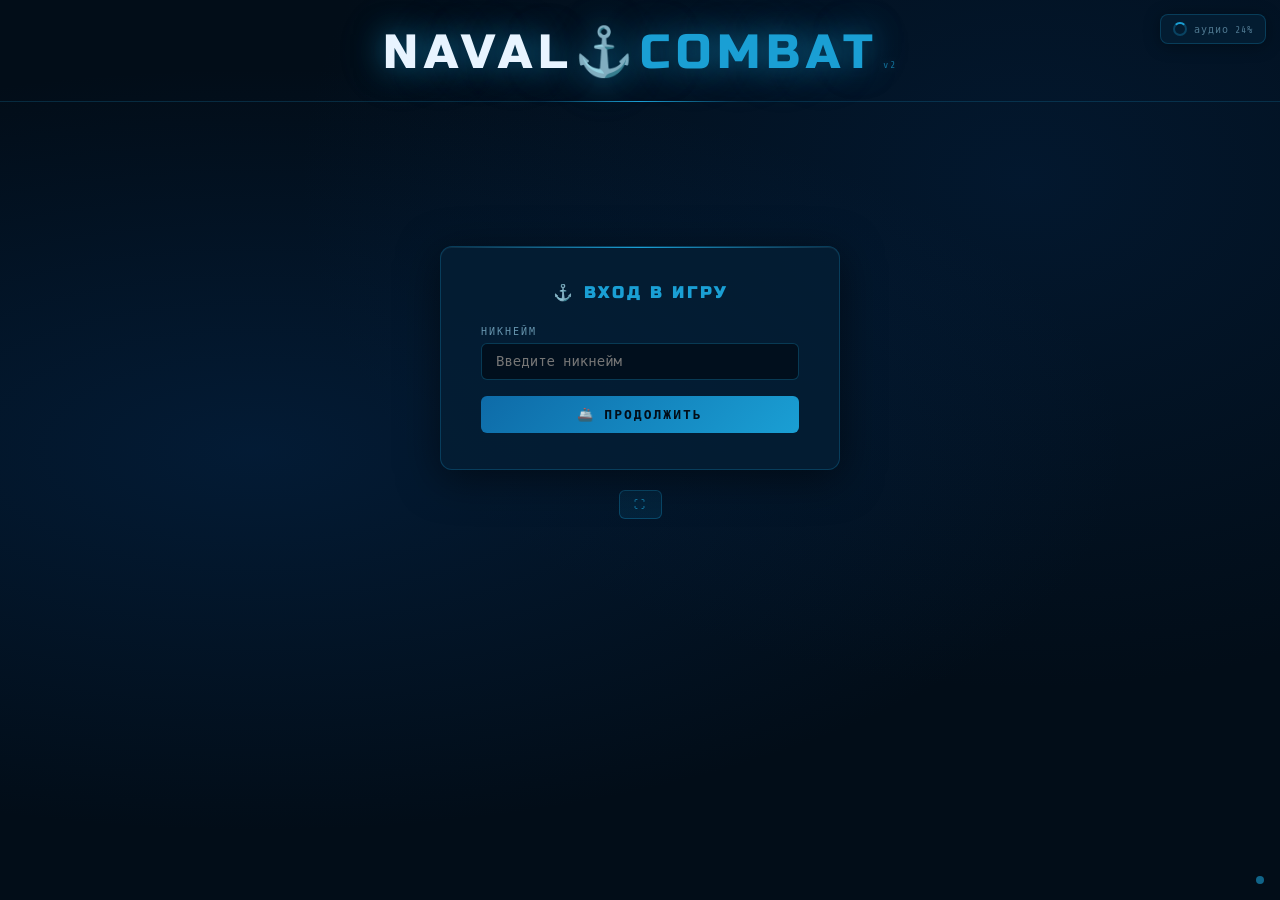
==== index.html @ 536c2b3c "Добавлена авто-очистка "Память (PCM float32)"" ====
<!DOCTYPE html>
<html lang="ru">
<head>
<meta charset="UTF-8">
<meta name="viewport" content="width=device-width, initial-scale=1.0, maximum-scale=1.0, user-scalable=no">
<title>NAVAL COMBAT</title>
<link rel="stylesheet" href="./styles/main.css">
<link rel="stylesheet" href="./styles/admin_monitor.css">
<link rel="stylesheet" href="./styles/ios_silent_note.css">
<link rel="stylesheet" href="./styles/ping_monitor.css">
<link rel="stylesheet" href="./styles/network_tracker_button.css">

</head>
<body>

<!-- Снарядный canvas -->
<canvas id="projectileCanvas"></canvas>
<!-- Input lock -->
<div id="inputLock"></div>
<!-- Уведомление о выстреле -->
<div id="shootingNotice">
  <div class="shooting-dot"></div>
  <span id="shootingNoticeText">ВЫСТРЕЛ...</span>
</div>
<!-- Объявление смены хода -->
<div class="phase-announcement" id="phaseAnnouncement"></div>

<!-- Индикатор загрузки аудио (угол) -->
<div class="audio-loading-overlay" id="audioLoadingOverlay">
  <div class="audio-loading-card">
    <div class="audio-loading-meta">
      <div class="spin-icon"></div>
      <span id="audioLoadingText">аудио...</span>
    </div>
  </div>
</div>

<!-- Модальное окно диагностики аудио-кэша (доступно на всех экранах) -->
<div class="audio-debug-overlay" id="audioDebugOverlay">
  <div class="audio-debug-card">
    <button class="audio-debug-close" onclick="closeAudioDebug()">✕</button>
    <div class="audio-debug-title">📦 АУДИО-КЭШ</div>
    <!-- 
    <div class="audio-debug-subtitle">
      Пул рандомайзера: <span id="debugPoolSize">500</span> · выбор по модулю N файлов события
    </div>
    -->
    <table class="audio-debug-table">
      <thead>
        <tr>
          <th>СОБЫТИЕ</th>
          <th>ФАЙЛОВ</th>
          <th>ЗАГРУЖЕНО</th>
          <th>СТАТУС</th>
        </tr>
      </thead>
      <tbody id="audioDebugTableBody"></tbody>
    </table>
    <div id="audioDebugNow" style="margin:-8px 0 10px;color:rgba(168,228,255,0.65);font-size:10px;letter-spacing:1px;"></div>
    <div class="audio-debug-actions">
      <button class="btn btn-ghost btn-sm" onclick="reloadAudioCache()">🔄 Перезаписать кэш</button>
      <span class="audio-debug-total" id="audioDebugTotal"></span>
    </div>
  </div>
</div>

<!-- Модальное окно вероятностей звуков (в рамках сессии) -->
<div class="audio-debug-overlay" id="audioProbOverlay">
  <div class="audio-debug-card">
    <button class="audio-debug-close" onclick="closeAudioProb()">✕</button>
    <div class="audio-debug-title">🎲 ВЕРОЯТНОСТИ ЗВУКОВ</div>
    <div class="audio-debug-subtitle">
      Пул: <span id="audioProbPoolSize">100</span> · отображение: вес 0–100 (у самого вероятного = 100)
    </div>
    <div class="audio-debug-actions" style="margin-bottom:10px;">
      <select id="audioProbEventSelect" class="btn btn-ghost btn-sm" style="padding:8px 10px;min-width:180px;" onchange="renderAudioProbabilities()"></select>
      <span class="audio-debug-total" id="audioProbEventMeta"></span>
    </div>
    <table class="audio-debug-table">
      <thead>
        <tr>
          <th>ФАЙЛ</th>
          <th>ВЕС (0–100)</th>
          <th>СРАБОТАЛО</th>
        </tr>
      </thead>
      <tbody id="audioProbTableBody"></tbody>
    </table>
  </div>
</div>

<!-- ШАПКА -->
<header>
  <div class="logo">NAVAL⚓<span>COMBAT</span><span class="logo-ios"><script>(function(){var v="v2";try{var s=localStorage.getItem("navalAudioEngine");if(s==="v1"||s==="v2")v=s;}catch(e){}document.write(v);})();</script></span>  </div>
  <div class="subtitle"></div>
</header>

<div class="app">

  <!-- ── ЭКРАН ВХОДА ──────────────────────────────────── -->
  <div id="loginScreen">
    <div class="login-card">
      <h2>⚓ ВХОД В ИГРУ</h2>
      <div class="field-group">
        <label>НИКНЕЙМ</label>
        <input type="text" id="inNickname" placeholder="Введите никнейм" maxlength="20" autocomplete="off">
      </div>
      <button class="btn btn-primary" onclick="goToLobby()">🚢 ПРОДОЛЖИТЬ</button>
      <div id="loginMsg"></div>
    </div>
        <!-- Окно с уведомлением о режиме беззвучного -->
        <div id="iosSilentNote" hidden>
          <strong>iPhone:</strong> если включён режим «Беззвучный», звуки в игре могут не быть слышны — iOS иногда воспринимает их как уведомления. Отключите «Беззвучный», чтобы слышать эффекты.
        </div>
        <!-- Кнопки действий -->
        <div class="actions-bar">
          <button class="btn btn-ghost btn-sm" data-role="btnFullscreen" onclick="toggleFullscreen()">⛶</button>
        </div>
  </div>

  <!-- ── ЭКРАН ЛОББИ ──────────────────────────────────── -->
  <div id="lobbyScreen">
    <div class="lobby-card">
      <h2>🎯 СОЗДАТЬ КОМНАТУ</h2>
      <div class="field-group">
        <label>ВАШЕ ИМЯ: <span id="lobbyNickname" style="color:var(--foam);"></span></label>
      </div>
      <button class="btn btn-primary" style="margin-bottom:10px;" onclick="startSoloGame()">🤖 ИГРАТЬ С КОМПЬЮТЕРОМ</button>
      <button class="btn btn-ghost" onclick="createRoom()">⚓ СОЗДАТЬ ОНЛАЙН КОМНАТУ</button>
      <div id="createMsg"></div>
    </div>

    <div class="lobby-card">
      <h2 style="display:flex;align-items:center;justify-content:space-between;">
        <span>🌊 КОМНАТЫ</span>
        <span id="roomsTimer" style="font-size:10px;color:rgba(168,228,255,0.3);letter-spacing:1px;font-family:'Share Tech Mono',monospace;"></span>
      </h2>
      <div class="rooms-list" id="roomsList">
        <div class="rooms-loading"><div class="spin-icon"></div>ЗАГРУЗКА...</div>
      </div>
    </div>

    <div style="width:100%;max-width:520px;text-align:center;">
      <button class="btn btn-ghost btn-sm" style="width:auto;padding:8px 20px;" onclick="backToLogin()">← СМЕНИТЬ НИК</button>
    </div>
    <div style="width:100%;max-width:520px;text-align:center;">
      <button class="btn btn-ghost btn-sm" data-role="btnFullscreen" onclick="toggleFullscreen()">⛶</button>
    </div>

  </div>

  <!-- ── ИГРОВОЙ ЭКРАН ────────────────────────────────── -->
  <div id="gameScreen">

    <!-- Статус-бар -->
    <div class="status-bar">
      <div class="status-item">
        <div class="status-label">ВЫ</div>
        <div class="status-value" id="statusMe">—</div>
      </div>

      <div class="status-item"">
        <div class="status-label">ХОД</div>
        <div class="status-value" id="statusTurn">—</div>
      </div>

      <div class="status-item">
        <div class="status-label">ПРОТИВНИК</div>
        <div class="status-value" id="statusEnemy">Ожидание...</div>
      </div>

      <div class="status-item" style="display: none;">
        <div class="status-label">ФАЗА</div>
        <div class="status-phase">
          <div class="phase-dot waiting" id="phaseDot"></div>
          <div class="status-value" id="statusPhase">Ожидание</div>
        </div>
      </div>
    </div>

    <!-- Баннер хода -->
    <div class="turn-banner" style="display: none;">
      <span class="turn-badge" id="turnBadge"></span>
    </div>

    <!-- Ожидание второго игрока -->
    <div id="waitingBlock" class="waiting-msg">
      <span class="icon">⚓</span>
      <span class="icon"></span>
      <h3>ОЖИДАНИЕ ПРОТИВНИКА</h3>
      <p>Код комнаты — поделитесь с другом:</p>
      <div class="room-code" id="waitingRoomCode">—</div>
      <div> </div>
      <div class="actions-bar">
        <button class="btn btn-ghost btn-sm" data-role="btnFullscreen" onclick="toggleFullscreen()">⛶</button>
        <button class="btn btn-ghost btn-sm" onclick="leaveGame()">🚪 Выйти</button>
      </div>
    </div>

    <!-- Игровые поля -->
    <div id="boardsBlock" style="display:none;">

      <!-- Ручной переключатель полей -->
      <div class="view-switcher" id="viewSwitcher">
        <span class="view-switcher-label" style="display: none;">ПОКАЗАТЬ:</span>
        <button class="btn-view active-mine" id="btnViewMine" onclick="manualSwitchView('mine')">
          <span>⚓ МОЁ ПОЛЕ</span>
          <div class="fleet-indicator in-btn" id="myFleetIndicator"></div>
        </button>
        <button class="btn-view" id="btnViewEnemy" onclick="manualSwitchView('enemy')">
          <span>🎯 ПОЛЕ ПРОТИВНИКА</span>
          <div class="fleet-indicator in-btn" id="enemyFleetIndicator"></div>
        </button>
      </div>

      <!-- Шкала вероятности победы -->
      <div class="win-prob-bar-wrap" id="winProbBar">
        <div class="win-prob-labels">
          <div class="win-prob-label-player">
            <span class="win-prob-pct-player" id="winProbPctPlayer">50%</span>
            <span>ВЫ</span>
          </div>
          <div class="win-prob-label-enemy">
            <span>ПРОТИВНИК</span>
            <span class="win-prob-pct-enemy" id="winProbPctEnemy">50%</span>
          </div>
        </div>
        <div class="win-prob-track">
          <div class="win-prob-fill-player" id="winProbFillPlayer" style="width:50%"></div>
          <div class="win-prob-fill-enemy" id="winProbFillEnemy" style="width:50%"></div>
          <div class="win-prob-divider" id="winProbDivider" style="left:50%"></div>
        </div>
        <div class="win-prob-title">ВЕРОЯТНОСТЬ ПОБЕДЫ</div>
      </div>
      


      <!-- Арена: одно поле за раз -->
      <div class="arena">
        <div class="boards-stage" id="boardsStage">
          <!-- Моё поле -->
          <div class="board-panel" id="myBoardPanel">
            <div class="board-dimmed" id="myBoardDimmed"></div>
            <div class="board-title">⚓ МОЁ ПОЛЕ</div>
            <div class="grid-wrapper">
              <div class="grid-labels-row" id="myLabelsRow"></div>
              <div class="grid-labels-col" id="myLabelsCol"></div>
              <div class="grid" id="myGrid"></div>
            </div>
          </div>

          <!-- Поле противника -->
          <div class="board-panel" id="enemyBoardPanel" style="display:none;">
            <div class="board-dimmed" id="enemyBoardDimmed"></div>
            <div class="board-title enemy">🎯 ПОЛЕ ПРОТИВНИКА</div>
            <div class="grid-wrapper">
              <div class="grid-labels-row" id="enemyLabelsRow"></div>
              <div class="grid-labels-col" id="enemyLabelsCol"></div>
              <div class="grid" id="enemyGrid"></div>
            </div>
          </div>
        </div>
      </div>

      <!-- Легенда -->
      <div class="legend">
        <div class="legend-item"><div class="legend-dot ship"></div>Корабль</div>
        <div class="legend-item"><div class="legend-dot hit"></div>Попадание</div>
        <div class="legend-item"><div class="legend-dot sunk"></div>Потоплен</div>
        <div class="legend-item"><div class="legend-dot miss"></div>Промах</div>
        <!-- <div class="legend-item"><div class="legend-dot water"></div>Вода</div> -->
      </div>

    <!-- Кнопки действий -->
    <div class="actions-bar">
      <button class="btn btn-ghost btn-sm" id="btnSound" onclick="toggleSound()">🔊 ВКЛ</button>
      <button class="btn btn-ghost btn-sm" data-role="btnFullscreen" onclick="toggleFullscreen()">⛶</button>
      <button class="btn btn-ghost btn-sm" onclick="leaveGame()">🚪 Выйти</button>
    </div>
      <!-- Журнал ходов (сворачиваемый) -->
      <details class="log-panel">
        <summary>📋 ЖУРНАЛ ХОДОВ</summary>
        <ul class="log-list" id="logList"></ul>
      </details>
    </div>



    <!-- Админ-панель -->
    <details class="admin-panel">
      <summary>⚙ АДМИНИСТРИРОВАНИЕ</summary>
      <div class="admin-panel-body">

        <div class="admin-section-label">ДИАГНОСТИКА</div>
        <div class="admin-btn-group">
          <button class="btn btn-ghost btn-sm" onclick="openMonitor()">📡 Монитор</button>
          <button class="btn btn-ghost btn-sm" onclick="openNetworkTracker()">🌐 Трекер</button>
          <button class="btn btn-ghost btn-sm" data-role="btnCache" onclick="openAudioDebug()">📦 Аудио-кэш</button>
          <button class="btn btn-ghost btn-sm" onclick="openAudioProb()">🎲 Рандом</button>
          <button type="button" class="btn btn-ghost btn-sm" id="adminAudioToggle" title="Переключить audio_v1 / audio_v2 (перезагрузка)"></button>
        </div>

        <div class="admin-divider"></div>
        <div class="admin-section-label">УПРАВЛЕНИЕ</div>
        <div class="admin-btn-group">
          <button class="btn btn-ghost btn-sm" onclick="forceUnlockInput()" style="background:rgba(46,204,113,0.15);border-color:rgba(46,204,113,0.5);color:#7dffb3;">
            🔓 Разблокировать ввод
          </button>
        </div>

        <div class="admin-divider"></div>
        <div class="admin-section-label">ОПАСНАЯ ЗОНА</div>
        <div class="field-group" style="margin-bottom:0;">
          <label>ПАРОЛЬ АДМИНИСТРАТОРА</label>
          <input type="password" id="adminPassword" placeholder="Введите пароль">
        </div>
        <div class="admin-btn-group">
          <button type="button" class="btn btn-danger btn-sm" id="btnAdminRoomsLoad">📋 Активные комнаты</button>
        </div>
        <div id="adminRoomsPanel" class="admin-rooms-panel" hidden>
          <div id="adminRoomsHint" class="admin-rooms-hint"></div>
          <div id="adminRoomsList" class="admin-rooms-list"></div>
        </div>

      </div>
    </details>

  </div><!-- /gameScreen -->

</div><!-- /app -->

<!-- Оверлей победителя -->
<div class="winner-overlay" id="winnerOverlay">
  <div class="winner-card">
    <div class="crown">🏆</div>
    <h2 id="winnerName">ПОБЕДИТЕЛЬ</h2>
    <p id="winnerMsg">одержал победу в морском бою</p>
    <div style="display:flex;gap:12px;justify-content:center;flex-wrap:wrap;margin-top:4px;">
      <button class="btn btn-ghost" style="flex:1;min-width:140px;" onclick="closeWinner()">🔍 Изучить бой</button>
      <!-- <button class="btn btn-danger" style="flex:1;min-width:140px;" onclick="leaveGame()">🚪 Выход</button> -->
    </div>
  </div>
</div>

<!-- Индикатор polling -->
<div class="polling-dot" id="pollingDot"></div>

<!-- ── МОНИТОР СИСТЕМЫ ─────────────────────────────────────── -->
<div class="monitor-overlay" id="monitorOverlay">
  <div class="monitor-card">
    <div class="monitor-header">
      <div class="monitor-title">📡 МОНИТОР СИСТЕМЫ</div>
      <div class="monitor-meta">
        <div class="monitor-live-dot"></div>
        <span class="monitor-ts" id="monitorTimestamp">обновление...</span>
        <button class="monitor-copy" id="monitorCopyBtn" onclick="copyMonitorData()" title="Скопировать данные">⎘</button>
        <button class="monitor-close" onclick="closeMonitor()">✕</button>
      </div>
    </div>
    <div id="monitorBody"></div>
  </div>
</div>

<div id="appToastRoot" class="app-toast-root" aria-live="polite"></div>

<!-- Подтверждение удаления комнаты (админ) -->
<div class="admin-confirm-overlay" id="adminConfirmOverlay" aria-hidden="true">
  <div class="admin-confirm-card" role="dialog" aria-modal="true" aria-labelledby="adminConfirmTitle">
    <div class="admin-confirm-title" id="adminConfirmTitle">Удалить комнату?</div>
    <p class="admin-confirm-message" id="adminConfirmMessage"></p>
    <p class="admin-confirm-detail" id="adminConfirmDetail"></p>
    <div class="admin-confirm-actions">
      <button type="button" class="btn btn-ghost btn-sm" id="btnAdminConfirmCancel">Отмена</button>
      <button type="button" class="btn btn-danger btn-sm" id="btnAdminConfirmOk">Удалить</button>
    </div>
  </div>
</div>

<script src="./scripts/client.js"></script>
<script src="./scripts/audio_engine/audio_pool.js"></script>
<script src="./scripts/audio_engine/audio_switcher.js"></script>
<script src="./scripts/audio_engine/audio_v2_clear_pcm_buffers.js"></script>
<script src="./scripts/system/admin_monitor.js"></script>
<script src="./scripts/system/network_tracker.js"></script>
<script src="./scripts/system/network_tracker_button.js"></script>
<script src="./scripts/system/ping_monitor.js"></script>
<script src="./scripts/placement_setup.js"></script>
<script src="./scripts/engine.js"></script>
<script src="./scripts/system/mouse_easteregg.js"></script>
<script src="./scripts/system/ios_silent_note.js"></script>
</body>
</html>
---- styles/main.css ----
/* ── ШРИФТЫ ─────────────────────────────────────────── */
@import url('https://fonts.googleapis.com/css2?family=Russo+One&family=Share+Tech+Mono&display=swap');

/* ── ПЕРЕМЕННЫЕ ─────────────────────────────────────── */
:root {
--sea-deep:    #020d18;
--sea-mid:     #041f35;
--sea-light:   #073358;
--water:       #0a4975;
--wave:        #0e6ba8;
--foam:        #1a9fd4;
--ice:         #a8e4ff;
--white:       #e8f4ff;
--hit:         #ff4444;
--miss:        #3a7bd5;
--sunk:        #ff6b00;
--ship:        #2ecc71;
--ship-hit:    #ff4444;
--my-ship:     #27ae60;
--gold:        #f0c040;
--red:         #e74c3c;
--cell-size:   clamp(22px, calc((100vw - 130px) / 9), 36px);
--gap:         2px;
--radius:      4px;
}

*, *::before, *::after { box-sizing: border-box; margin: 0; padding: 0; }

body {
background: var(--sea-deep);
color: var(--white);
font-family: 'Share Tech Mono', monospace;
min-height: 100vh;
overflow-x: hidden;
background-image:
    radial-gradient(ellipse at 20% 50%, rgba(6,60,120,0.3) 0%, transparent 60%),
    radial-gradient(ellipse at 80% 20%, rgba(4,40,80,0.4) 0%, transparent 50%);
}

/* ── АНИМАЦИИ ─────────────────────────────────────────── */
@keyframes wave {
0%, 100% { transform: translateY(0); }
50%       { transform: translateY(-4px); }
}
@keyframes pulse-glow {
0%, 100% { box-shadow: 0 0 8px var(--foam); }
50%       { box-shadow: 0 0 20px var(--foam), 0 0 40px rgba(26,159,212,0.3); }
}
@keyframes hit-flash {
0%   { background: #ff8800; transform: scale(1.4); box-shadow: 0 0 20px #ff8800; }
40%  { background: var(--hit); transform: scale(1.1); }
100% { background: rgba(255,68,68,0.5); transform: scale(1); }
}
@keyframes miss-ripple {
0%   { transform: scale(0.5); opacity: 1; }
100% { transform: scale(2.5); opacity: 0; }
}
@keyframes fadeIn {
from { opacity: 0; transform: translateY(-10px); }
to   { opacity: 1; transform: translateY(0); }
}
@keyframes blink {
0%, 100% { opacity: 1; }
50%       { opacity: 0.3; }
}
@keyframes shake {
0%,100%  { transform: translate(0,0) rotate(0deg); }
10%      { transform: translate(-4px,-3px) rotate(-1deg); }
20%      { transform: translate(4px,3px) rotate(1deg); }
30%      { transform: translate(-4px,2px) rotate(0deg); }
40%      { transform: translate(4px,-2px) rotate(1deg); }
50%      { transform: translate(-3px,3px) rotate(-1deg); }
60%      { transform: translate(3px,-3px) rotate(0deg); }
70%      { transform: translate(-2px,2px) rotate(-1deg); }
80%      { transform: translate(2px,-2px) rotate(1deg); }
90%      { transform: translate(-1px,1px) rotate(0deg); }
}
@keyframes explosion-ring {
0%   { transform: scale(0); opacity: 1; }
100% { transform: scale(3); opacity: 0; }
}
@keyframes splash-ring {
0%   { transform: scale(0); opacity: 0.7; border-width: 3px; }
100% { transform: scale(2.5); opacity: 0; border-width: 1px; }
}
@keyframes wave-ring {
0%   { transform: scale(0.12); opacity: 0.95; }
100% { transform: scale(3.6); opacity: 0; }
}
@keyframes wave-core {
0%   { transform: scale(0.12); opacity: 0.95; }
55%  { transform: scale(1.15); opacity: 0.62; }
100% { transform: scale(1.55); opacity: 0; }
}
@keyframes board-slide-in-left {
from { opacity: 0; transform: translateX(-60px) scale(0.95); }
to   { opacity: 1; transform: translateX(0) scale(1); }
}
@keyframes board-slide-in-right {
from { opacity: 0; transform: translateX(60px) scale(0.95); }
to   { opacity: 1; transform: translateX(0) scale(1); }
}
@keyframes board-fade-out {
from { opacity: 1; transform: scale(1); }
to   { opacity: 0; transform: scale(0.92); }
}
@keyframes turn-badge-in {
0%   { transform: scale(0) rotate(-15deg); opacity: 0; }
60%  { transform: scale(1.15) rotate(3deg); opacity: 1; }
100% { transform: scale(1) rotate(0deg); opacity: 1; }
}
@keyframes projectile-trail {
0%   { opacity: 1; transform: scale(1); }
100% { opacity: 0; transform: scale(0.2); }
}
@keyframes sunk-pulse {
0%, 100% { box-shadow: 0 0 6px var(--sunk); }
50% { box-shadow: 0 0 18px var(--sunk), 0 0 30px rgba(255,107,0,0.4); }
}
@keyframes last-shot-pulse {
0%, 100% { opacity: 1; transform: scale(1); filter: drop-shadow(0 0 0 rgba(26,159,212,0)); }
50%      { opacity: 0.65; transform: scale(1.03); filter: drop-shadow(0 0 10px rgba(26,159,212,0.35)); }
}
@keyframes last-shot-enemy-pulse {
0%, 100% { opacity: 1; transform: scale(1); filter: drop-shadow(0 0 0 rgba(231,76,60,0)); }
50%      { opacity: 0.65; transform: scale(1.03); filter: drop-shadow(0 0 10px rgba(231,76,60,0.35)); }
}
@keyframes spin {
to { transform: rotate(360deg); }
}

/* ── ШАПКА ────────────────────────────────────────────── */
header {
text-align: center;
padding: 24px 20px 16px;
position: relative;
border-bottom: 1px solid rgba(26,159,212,0.2);
}
header::after {
content: '';
position: absolute;
bottom: -1px; left: 50%;
transform: translateX(-50%);
width: 200px; height: 1px;
background: linear-gradient(90deg, transparent, var(--foam), transparent);
}
.logo {
font-family: 'Russo One', sans-serif;
font-size: clamp(28px, 5vw, 48px);
letter-spacing: 6px;
color: var(--white);
text-shadow: 0 0 30px rgba(26,159,212,0.6), 0 0 60px rgba(26,159,212,0.2);
animation: wave 4s ease-in-out infinite;
}
.logo span { color: var(--foam); }
.subtitle {
font-size: 11px;
letter-spacing: 3px;
color: rgba(168,228,255,0.5);
margin-top: 4px;
}
.logo-ios {
    font-family: 'Share Tech Mono', monospace;
    font-size: 10px !important;           /* очень маленький */
    letter-spacing: 2px;
    color: #a8e4ff;
    opacity: 0.65;
    margin-bottom: -3px;                  /* плотно прижимаем к COMBAT */
    margin-left: 4px;
    align-self: flex-end;
    text-shadow: 0 0 8px rgba(168,228,255,0.4);
  }

/* ── ОСНОВНОЙ КОНТЕЙНЕР ──────────────────────────────── */
.app {
max-width: 1100px;
margin: 0 auto;
padding: 20px;
}

/* ── ЭКРАНЫ ──────────────────────────────────────────── */
#loginScreen, #lobbyScreen, #gameScreen {
animation: fadeIn 0.4s ease;
}
#lobbyScreen, #gameScreen { display: none; }

/* ── ЭКРАН ВХОДА ─────────────────────────────────────── */
#loginScreen {
display: flex;
flex-direction: column;
align-items: center;
justify-content: center;
min-height: 60vh;
gap: 20px;
}
.login-card {
background: rgba(4,31,53,0.8);
border: 1px solid rgba(26,159,212,0.25);
border-radius: 12px;
padding: 36px 40px;
width: 100%;
max-width: 400px;
box-shadow: 0 8px 40px rgba(0,0,0,0.5), inset 0 1px 0 rgba(255,255,255,0.05);
position: relative;
overflow: hidden;
}
.login-card::before {
content: '';
position: absolute;
top: 0; left: 0; right: 0;
height: 1px;
background: linear-gradient(90deg, transparent, var(--foam), transparent);
}
.login-card h2 {
font-family: 'Russo One', sans-serif;
font-size: 16px;
letter-spacing: 3px;
color: var(--foam);
margin-bottom: 24px;
text-align: center;
}

.field-group {
display: flex;
flex-direction: column;
gap: 6px;
margin-bottom: 16px;
}
.field-group label {
font-size: 10px;
letter-spacing: 2px;
color: rgba(168,228,255,0.6);
}
input[type="text"],
input[type="password"],
input[type="number"] {
background: rgba(2,13,24,0.8);
border: 1px solid rgba(26,159,212,0.3);
border-radius: 6px;
color: var(--white);
font-family: 'Share Tech Mono', monospace;
font-size: 14px;
padding: 10px 14px;
outline: none;
transition: border-color 0.2s, box-shadow 0.2s;
width: 100%;
}
input:focus {
border-color: var(--foam);
box-shadow: 0 0 0 3px rgba(26,159,212,0.15);
}
.hint { font-size: 10px; color: rgba(168,228,255,0.4); margin-top: 2px; }

/* ── КНОПКИ ──────────────────────────────────────────── */
.btn {
display: inline-flex;
align-items: center;
justify-content: center;
gap: 8px;
padding: 11px 24px;
border: none;
border-radius: 6px;
font-family: 'Share Tech Mono', monospace;
font-size: 13px;
letter-spacing: 2px;
cursor: pointer;
transition: all 0.15s;
text-transform: uppercase;
width: 100%;
}
.btn-primary {
background: linear-gradient(135deg, var(--wave), var(--foam));
color: var(--sea-deep);
font-weight: bold;
}
.btn-primary:hover:not(:disabled) {
transform: translateY(-1px);
box-shadow: 0 4px 20px rgba(26,159,212,0.4);
}
.btn-danger {
background: linear-gradient(135deg, #8b0000, var(--red));
color: var(--white);
}
.btn-danger:hover:not(:disabled) {
transform: translateY(-1px);
box-shadow: 0 4px 20px rgba(231,76,60,0.4);
}
.btn-ghost {
background: rgba(26,159,212,0.1);
color: var(--foam);
border: 1px solid rgba(26,159,212,0.3);
}
.btn-ghost:hover:not(:disabled) { background: rgba(26,159,212,0.2); }
.btn:disabled { opacity: 0.4; cursor: not-allowed; }
.btn-sm { padding: 7px 14px; font-size: 11px; width: auto; }
.btn-view {
background: rgba(26,159,212,0.12);
color: var(--foam);
border: 1px solid rgba(26,159,212,0.25);
flex: 1;
padding: 9px 10px;
font-size: 11px;
letter-spacing: 1px;
border-radius: 6px;
cursor: pointer;
transition: all 0.15s;
font-family: 'Share Tech Mono', monospace;
text-transform: uppercase;
white-space: nowrap;
display: flex;
flex-direction: column;
align-items: center;
justify-content: center;
gap: 4px;
}
.btn-view.active-mine {
background: rgba(46,204,113,0.2);
border-color: rgba(46,204,113,0.5);
color: #7dffb3;
}
.btn-view.active-enemy {
background: rgba(231,76,60,0.2);
border-color: rgba(231,76,60,0.4);
color: #ff9999;
}
.btn-view:hover:not(:disabled) { opacity: 0.85; }

/* ── СООБЩЕНИЯ ───────────────────────────────────────── */
.message {
padding: 10px 16px;
border-radius: 6px;
font-size: 12px;
letter-spacing: 1px;
margin-top: 12px;
animation: fadeIn 0.3s ease;
}
.message-error   { background: rgba(231,76,60,0.15); border: 1px solid rgba(231,76,60,0.4); color: #ff8080; }
.message-success { background: rgba(46,204,113,0.12); border: 1px solid rgba(46,204,113,0.3); color: #7dffb3; }
.message-info    { background: rgba(26,159,212,0.12); border: 1px solid rgba(26,159,212,0.3); color: var(--foam); }

/* ── РАЗДЕЛИТЕЛЬ ─────────────────────────────────────── */
.divider {
display: flex; align-items: center; gap: 12px; margin: 20px 0;
}
.divider::before, .divider::after {
content: ''; flex: 1; height: 1px; background: rgba(26,159,212,0.2);
}
.divider span { font-size: 10px; letter-spacing: 2px; color: rgba(168,228,255,0.4); }

/* ── ЛОББИ ────────────────────────────────────────────── */
#lobbyScreen {
display: none;
flex-direction: column;
align-items: center;
gap: 20px;
padding-top: 20px;
}
#lobbyScreen.visible { display: flex; }

.lobby-card {
background: rgba(4,31,53,0.8);
border: 1px solid rgba(26,159,212,0.25);
border-radius: 12px;
padding: 28px 32px;
width: 100%;
max-width: 520px;
position: relative;
overflow: hidden;
}
.lobby-card::before {
content: '';
position: absolute;
top: 0; left: 0; right: 0; height: 1px;
background: linear-gradient(90deg, transparent, var(--foam), transparent);
}
.lobby-card h2 {
font-family: 'Russo One', sans-serif;
font-size: 15px;
letter-spacing: 3px;
color: var(--foam);
margin-bottom: 20px;
text-align: center;
}

/* Список комнат */
.rooms-list {
display: flex;
flex-direction: column;
gap: 10px;
margin-top: 12px;
max-height: 320px;
overflow-y: auto;
}
.rooms-list::-webkit-scrollbar { width: 4px; }
.rooms-list::-webkit-scrollbar-thumb { background: rgba(26,159,212,0.3); border-radius: 2px; }

.room-item {
display: flex;
align-items: center;
justify-content: space-between;
gap: 12px;
background: rgba(2,13,24,0.6);
border: 1px solid rgba(26,159,212,0.2);
border-radius: 8px;
padding: 12px 16px;
animation: fadeIn 0.3s ease;
flex-wrap: wrap;
}
.room-item:hover { border-color: rgba(26,159,212,0.4); }
.room-info { display: flex; flex-direction: column; gap: 4px; flex: 1; min-width: 0; }
.room-name {
font-family: 'Russo One', sans-serif;
font-size: 13px;
letter-spacing: 2px;
color: var(--white);
white-space: nowrap; overflow: hidden; text-overflow: ellipsis;
}
.room-meta { display: flex; align-items: center; gap: 12px; flex-wrap: wrap; }
.room-id {
font-size: 10px;
color: rgba(168,228,255,0.4);
letter-spacing: 1px;
font-family: 'Share Tech Mono', monospace;
}
.room-idle {
font-size: 10px;
letter-spacing: 1px;
}
.room-idle.fresh  { color: #7dffb3; }
.room-idle.medium { color: var(--gold); }
.room-idle.stale  { color: #ff9999; }

.rooms-empty {
text-align: center;
padding: 28px 20px;
color: rgba(168,228,255,0.35);
font-size: 12px;
letter-spacing: 1px;
}
.rooms-empty .icon { font-size: 32px; display: block; margin-bottom: 10px; }

.rooms-loading {
display: flex;
align-items: center;
justify-content: center;
gap: 10px;
padding: 20px;
color: rgba(168,228,255,0.4);
font-size: 11px;
letter-spacing: 1px;
}
.spin-icon {
width: 14px; height: 14px;
border: 2px solid rgba(26,159,212,0.3);
border-top-color: var(--foam);
border-radius: 50%;
animation: spin 0.7s linear infinite;
flex-shrink: 0;
}

/* ── ИГРОВОЙ ЭКРАН ───────────────────────────────────── */
#gameScreen { animation: fadeIn 0.4s ease; }

/* ── СТАТУС-БАР ──────────────────────────────────────── */
.status-bar {
display: flex;
align-items: center;
justify-content: space-between;
background: rgba(4,31,53,0.7);
border: 1px solid rgba(26,159,212,0.2);
border-radius: 8px;
padding: 12px 20px;
margin-bottom: 20px;
flex-wrap: wrap;
gap: 12px;
}
.status-item { display: flex; flex-direction: column; gap: 2px; }
.status-label { font-size: 9px; letter-spacing: 2px; color: rgba(168,228,255,0.4); }
.status-value { font-size: 14px; color: var(--white); letter-spacing: 1px; }
.status-value.active { color: var(--foam); animation: blink 1.5s ease-in-out infinite; }
.status-phase { display: flex; align-items: center; gap: 8px; }
.phase-dot {
width: 8px; height: 8px; border-radius: 50%;
background: var(--foam);
animation: pulse-glow 2s ease-in-out infinite;
}
.phase-dot.waiting  { background: var(--gold); }
.phase-dot.playing  { background: var(--ship); }
.phase-dot.finished { background: var(--red); animation: none; }

/* ── ПЕРЕКЛЮЧАТЕЛЬ ПОЛЕЙ (РУЧНОЙ) ────────────────────── */
.view-switcher {
display: flex;
gap: 8px;
margin-bottom: 12px;
align-items: center;
}
.view-switcher-label {
font-size: 9px;
letter-spacing: 2px;
color: rgba(168,228,255,0.35);
white-space: nowrap;
flex-shrink: 0;
}

/* ── ПОЛЕ-ПЕРЕКЛЮЧАТЕЛЬ ──────────────────────────────── */
.arena {
position: relative;
margin-bottom: 20px;
}

.turn-banner {
text-align: center;
margin-bottom: 12px;
min-height: 36px;
}
.turn-badge {
display: inline-block;
font-family: 'Russo One', sans-serif;
font-size: 13px;
letter-spacing: 3px;
padding: 6px 20px;
border-radius: 20px;
animation: turn-badge-in 0.4s cubic-bezier(0.34,1.56,0.64,1);
}
.turn-badge.my-turn {
background: linear-gradient(135deg, rgba(46,204,113,0.2), rgba(46,204,113,0.1));
border: 1px solid rgba(46,204,113,0.5);
color: #7dffb3;
text-shadow: 0 0 10px rgba(46,204,113,0.4);
}
.turn-badge.enemy-turn {
background: linear-gradient(135deg, rgba(231,76,60,0.2), rgba(231,76,60,0.1));
border: 1px solid rgba(231,76,60,0.4);
color: #ff9999;
text-shadow: 0 0 10px rgba(231,76,60,0.3);
}

.boards-stage {
display: flex;
justify-content: center;
position: relative;
}
.board-panel {
background: rgba(4,31,53,0.6);
border: 1px solid rgba(26,159,212,0.2);
border-radius: 10px;
padding: 20px;
display: flex;
flex-direction: column;
align-items: center;
gap: 12px;
position: relative;
overflow: visible;
transition: border-color 0.3s;
}
.board-panel::before {
content: '';
position: absolute;
top: 0; left: 0; right: 0;
height: 1px;
background: linear-gradient(90deg, transparent, rgba(26,159,212,0.4), transparent);
}
.board-panel.active-mine { border-color: rgba(46,204,113,0.4); }
.board-panel.active-mine::before { background: linear-gradient(90deg, transparent, rgba(46,204,113,0.6), transparent); }
.board-panel.active-enemy { border-color: rgba(231,76,60,0.4); }
.board-panel.active-enemy::before { background: linear-gradient(90deg, transparent, rgba(231,76,60,0.5), transparent); }

.board-dimmed {
position: absolute; inset: 0;
background: rgba(2,13,24,0.55);
border-radius: 10px;
pointer-events: none;
backdrop-filter: blur(1px);
z-index: 5;
display: none;
}

.board-entering-left  { animation: board-slide-in-left  0.35s cubic-bezier(0.22,1,0.36,1) both; }
.board-entering-right { animation: board-slide-in-right 0.35s cubic-bezier(0.22,1,0.36,1) both; }
.board-leaving        { animation: board-fade-out       0.25s ease both; }

.board-title { font-family: 'Russo One', sans-serif; font-size: 12px; letter-spacing: 3px; color: rgba(168,228,255,0.7); }
.board-title.enemy { color: var(--red); }

/* ── СЕТКА ПОЛЯ ──────────────────────────────────────── */
/*
* wrapper — CSS grid 2×2:
*  [пусто]      [буквы А–К  ]
*  [цифры 1–10] [игровое поле]
*/
.grid-wrapper {
display: inline-grid;
grid-template-columns: 18px auto;
grid-template-rows: auto auto;
gap: 3px;
}
.grid-labels-row {
grid-column: 2; grid-row: 1;
display: flex; gap: var(--gap);
}
.grid-labels-col {
grid-column: 1; grid-row: 2;
display: flex; flex-direction: column;
gap: var(--gap);
}
.grid {
grid-column: 2; grid-row: 2;
display: grid;
grid-template-columns: repeat(10, var(--cell-size));
grid-template-rows:    repeat(10, var(--cell-size));
gap: var(--gap);
position: relative;
}
.grid-label {
width: var(--cell-size); height: var(--cell-size);
display: flex; align-items: center; justify-content: center;
font-size: 10px; color: rgba(168,228,255,0.35); letter-spacing: 0;
flex-shrink: 0;
}
.grid-label-side {
width: 18px; height: var(--cell-size);
display: flex; align-items: center; justify-content: center;
font-size: 10px; color: rgba(168,228,255,0.35);
flex-shrink: 0;
}

/* ── КЛЕТКИ ПОЛЯ ─────────────────────────────────────── */
.cell {
background: rgba(7,51,88,0.5);
border: 1px solid rgba(10,73,117,0.6);
border-radius: var(--radius);
position: relative;
display: flex; align-items: center; justify-content: center;
overflow: hidden;
transition: background 0.15s, border-color 0.15s;
cursor: default;
-webkit-tap-highlight-color: transparent;
touch-action: manipulation;
}
.cell.ship {
background: rgba(39,174,96,0.35);
border-color: rgba(46,204,113,0.5);
}
.cell.shootable {
cursor: crosshair;
}
.cell.shootable:hover {
background: rgba(255,200,0,0.15);
border-color: rgba(255,200,0,0.5);
}
.cell.hit {
background: rgba(255,68,68,0.5);
border-color: var(--hit);
animation: hit-flash 0.4s ease forwards;
}
.cell.hit::after { content: '✕'; color: var(--hit); font-size: 18px; font-weight: bold; text-shadow: 0 0 8px var(--hit); }
.cell.sunk {
background: rgba(255,107,0,0.45);
border-color: var(--sunk);
animation: sunk-pulse 2s ease-in-out infinite;
}
.cell.sunk::after { content: '✕'; color: var(--sunk); font-size: 18px; font-weight: bold; text-shadow: 0 0 10px var(--sunk); }
.cell.miss {
background: rgba(58,123,213,0.2);
border-color: rgba(58,123,213,0.5);
}
.cell.miss::after { content: '·'; color: rgba(168,228,255,0.6); font-size: 22px; line-height: 1; }
.cell.my-hit { background: rgba(255,68,68,0.35); border-color: var(--hit); }
.cell.my-hit::after { content: '✕'; color: var(--hit); font-size: 18px; }
.cell.my-sunk { background: rgba(255,107,0,0.35); border-color: var(--sunk); }
.cell.my-sunk::after { content: '✕'; color: var(--sunk); font-size: 16px; }

.cell.target-preview {
background: rgba(255,200,0,0.2) !important;
border-color: rgba(255,200,0,0.6) !important;
box-shadow: inset 0 0 8px rgba(255,200,0,0.3);
}

/* ── ПОСЛЕДНИЙ ВЫСТРЕЛ ─────────────────────────────────── */
.cell.last-shot::before,
.cell.last-shot-enemy::before {
content: "";
position: absolute;
inset: -2px;
border-radius: calc(var(--radius) + 2px);
pointer-events: none;
z-index: 20;
}
.cell.last-shot::before {
border: 3px solid rgba(26,159,212,1);
box-shadow: 0 0 0 2px rgba(26,159,212,0.30), 0 0 26px rgba(26,159,212,0.55), 0 0 40px rgba(26,159,212,0.25);
animation: last-shot-pulse 0.75s ease-in-out infinite;
}
.cell.last-shot-enemy::before {
border: 3px solid rgba(231,76,60,1);
box-shadow: 0 0 0 2px rgba(231,76,60,0.28), 0 0 26px rgba(231,76,60,0.48), 0 0 40px rgba(231,76,60,0.22);
animation: last-shot-enemy-pulse 0.75s ease-in-out infinite;
}
.cell.last-shot::after,
.cell.last-shot-enemy::after {
/* сохраняем символы hit/miss/sunk, но добавляем "подсветку" через фон */
text-shadow: 0 0 18px rgba(255,255,255,0.35), 0 0 14px currentColor;
}
.cell.last-shot,
.cell.last-shot-enemy {
/* лёгкая заливка, чтобы выделялось даже поверх hit/miss/sunk */
background-image: radial-gradient(circle at 50% 50%, rgba(255,255,255,0.16), rgba(255,255,255,0) 55%);
}

/* ── ИНДИКАТОРЫ ФЛОТА ─────────────────────────────────── */
.fleet-indicator {
width: 100%;
max-width: calc(10 * var(--cell-size) + 9 * var(--gap));
display: flex;
flex-wrap: wrap;
/* зазор теперь между кораблями (а внутри корабля сегменты без зазора) */
gap: 2px 0px;
justify-content: center;
align-items: center;
padding: 2px 2px 0;
margin-top: -4px;
margin-bottom: 2px;
}
.fleet-indicator.in-btn {
max-width: 100%;
gap: 2px 0px;
padding: 0;
margin: 0;
opacity: 0.95;
}
.fleet-ship {
display: inline-flex;
gap: 0;
padding: 2px 3px;
border-radius: 6px;
background: rgba(2,13,24,0.35);
border: 1px solid rgba(26,159,212,0.15);
}
.fleet-ship.enemy {
border-color: rgba(231,76,60,0.14);
}
.fleet-indicator.in-btn .fleet-ship {
padding: 1px 2px;
border-radius: 5px;
background: rgba(2,13,24,0.22);
}
.fleet-seg {
width: 9px;
height: 8px;
border-radius: 2px;
background: rgba(168,228,255,0.18);
border: 1px solid rgba(168,228,255,0.14);
}
.fleet-indicator.in-btn .fleet-seg {
width: 7px;
height: 6px;
border-radius: 2px;
}
.fleet-seg.ok {
background: rgba(58,123,213,0.55);
border-color: rgba(58,123,213,0.65);
}
.fleet-seg.hit {
background: rgba(255,68,68,0.70);
border-color: rgba(255,68,68,0.80);
}
.fleet-seg.sunk {
background: rgba(255,107,0,0.78);
border-color: rgba(255,107,0,0.90);
}

/* ── СНАРЯД ──────────────────────────────────────────── */
#projectileCanvas {
position: fixed;
top: 0; left: 0;
width: 100%; height: 100%;
pointer-events: none;
z-index: 1000;
}

/* ── ЭФФЕКТ ПОПАДАНИЯ ────────────────────────────────── */
.fx-explosion {
position: absolute;
width: 100%; height: 100%;
top: 0; left: 0;
border-radius: 50%;
background: radial-gradient(circle, #fff 0%, #ff8800 30%, rgba(255,68,0,0) 70%);
animation: explosion-ring 0.5s ease-out forwards;
pointer-events: none;
z-index: 10;
}
.fx-splash {
position: absolute;
width: 100%; height: 100%;
top: 0; left: 0;
border-radius: 50%;
border: 3px solid rgba(100,180,255,0.8);
animation: splash-ring 0.6s ease-out forwards;
pointer-events: none;
z-index: 10;
}
.fx-wave {
position: absolute;
inset: -18%;
pointer-events: none;
z-index: 12;
}
.fx-wave::before,
.fx-wave::after {
content: "";
position: absolute;
left: 50%;
top: 50%;
width: 34%;
height: 34%;
transform: translate(-50%, -50%) scale(0.2);
border-radius: 50%;
border: 3px solid rgba(200,245,255,0.85);
box-shadow:
    0 0 20px rgba(168,228,255,0.35),
    0 0 34px rgba(26,159,212,0.20);
animation: wave-ring 1.05s ease-out forwards;
}
.fx-wave::after {
border-color: rgba(26,159,212,0.75);
animation-delay: 0.14s;
animation-duration: 1.15s;
}
.fx-wave .ring3 {
position: absolute;
left: 50%;
top: 50%;
width: 44%;
height: 44%;
transform: translate(-50%, -50%) scale(0.12);
border-radius: 50%;
border: 2px solid rgba(255,255,255,0.35);
box-shadow: 0 0 26px rgba(168,228,255,0.20);
animation: wave-ring 1.25s ease-out forwards;
animation-delay: 0.26s;
}
.fx-wave .core {
position: absolute;
left: 50%;
top: 50%;
width: 74%;
height: 74%;
transform: translate(-50%, -50%) scale(0.2);
border-radius: 50%;
background: radial-gradient(circle,
    rgba(255,255,255,0.95) 0%,
    rgba(220,250,255,0.55) 22%,
    rgba(168,228,255,0.35) 44%,
    rgba(168,228,255,0) 74%);
animation: wave-core 0.7s ease-out forwards;
filter: drop-shadow(0 0 18px rgba(168,228,255,0.45));
}

.board-shake { animation: shake 0.45s cubic-bezier(0.36,0.07,0.19,0.97) both; }

/* ── ОБЪЯВЛЕНИЕ СМЕНЫ ХОДА (только #phaseAnnouncement — выше специфичность, чем у .phase-announcement в media) ── */
#phaseAnnouncement {
position: fixed;
top: max(76px, env(safe-area-inset-top, 0px) + 56px);
left: 50%;
right: auto;
bottom: auto;
transform: translateX(-50%) translateY(-6px);
z-index: 600;
max-width: min(360px, calc(100vw - 24px));
padding: 7px 14px;
box-sizing: border-box;
text-align: center;
font-family: 'Share Tech Mono', monospace;
font-size: 11px;
font-weight: 600;
line-height: 1.35;
letter-spacing: 0.08em;
text-transform: uppercase;
pointer-events: none;
transition: transform 0.22s ease, opacity 0.22s ease;
opacity: 0;
background: rgba(4, 18, 32, 0.92);
border: 1px solid rgba(26, 159, 212, 0.45);
border-radius: 8px;
box-shadow: 0 6px 28px rgba(0, 0, 0, 0.5);
backdrop-filter: blur(10px);
-webkit-backdrop-filter: blur(10px);
white-space: normal;
}
#phaseAnnouncement.show {
  transform: translateX(-50%) translateY(0);
  opacity: 1;
}
#phaseAnnouncement.hide {
  transform: translateX(-50%) translateY(-4px);
  opacity: 0;
  transition: transform 0.18s ease, opacity 0.18s ease;
}
#phaseAnnouncement.my {
  border-color: rgba(46, 204, 113, 0.55);
  color: #b4ffd8;
  text-shadow: 0 0 10px rgba(46, 204, 113, 0.35);
}
#phaseAnnouncement.enemy {
  border-color: rgba(231, 76, 60, 0.5);
  color: #ffc4c4;
  text-shadow: 0 0 10px rgba(231, 76, 60, 0.3);
}

/* ── ЛЕНТА СОБЫТИЙ ───────────────────────────────────── */
.log-panel {
background: rgba(4,31,53,0.6);
border: 1px solid rgba(26,159,212,0.2);
border-radius: 10px;
padding: 16px;
margin-bottom: 20px;
}
.log-panel summary {
cursor: pointer;
font-size: 10px;
letter-spacing: 3px;
color: rgba(168,228,255,0.5);
user-select: none;
outline: none;
list-style: none;
}
.log-panel summary::-webkit-details-marker { display: none; }
.log-panel summary:hover { color: rgba(168,228,255,0.75); }
.log-panel[open] summary { margin-bottom: 10px; }
.log-list {
list-style: none; display: flex; flex-direction: column; gap: 4px;
max-height: 120px; overflow-y: auto;
}
.log-list::-webkit-scrollbar { width: 4px; }
.log-list::-webkit-scrollbar-track { background: transparent; }
.log-list::-webkit-scrollbar-thumb { background: rgba(26,159,212,0.3); border-radius: 2px; }
.log-entry {
font-size: 11px; padding: 4px 8px; border-radius: 4px;
background: rgba(2,13,24,0.4);
animation: fadeIn 0.3s ease;
}
.log-entry.hit  { color: var(--hit);  border-left: 2px solid var(--hit); }
.log-entry.miss { color: var(--miss); border-left: 2px solid var(--miss); }
.log-entry.sunk { color: var(--sunk); border-left: 2px solid var(--sunk); }
.log-entry .ts  { color: rgba(168,228,255,0.3); margin-right: 8px; font-size: 10px; }

/* ── ПАНЕЛЬ ПОБЕДИТЕЛЯ ───────────────────────────────── */
.winner-overlay {
display: none; position: fixed; inset: 0;
background: rgba(2,13,24,0.88); z-index: 100;
align-items: center; justify-content: center;
backdrop-filter: blur(4px);
}
.winner-overlay.show { display: flex; }
.winner-card {
background: rgba(4,31,53,0.97);
border: 2px solid var(--gold);
border-radius: 16px; padding: 48px 56px;
text-align: center;
box-shadow: 0 0 80px rgba(240,192,64,0.2);
animation: fadeIn 0.5s ease;
max-width: 90vw;
}
.winner-card .crown { font-size: 56px; margin-bottom: 16px; }
.winner-card h2 {
font-family: 'Russo One', sans-serif; font-size: 28px; letter-spacing: 4px;
color: var(--gold); text-shadow: 0 0 20px rgba(240,192,64,0.4);
margin-bottom: 8px;
}
.winner-card p { color: rgba(168,228,255,0.6); font-size: 13px; letter-spacing: 2px; margin-bottom: 24px; }

/* ── ОВЕРЛЕЙ ЗАГРУЗКИ АУДИО ──────────────────────────── */
.audio-loading-overlay {
display: none;
position: fixed;
top: 14px; right: 14px;
z-index: 1200;
pointer-events: none;
}
.audio-loading-overlay.show { display: block; }
.audio-loading-card {
display: flex;
align-items: center;
gap: 8px;
background: rgba(4,31,53,0.82);
border: 1px solid rgba(26,159,212,0.25);
border-radius: 8px;
padding: 7px 12px;
backdrop-filter: blur(6px);
-webkit-backdrop-filter: blur(6px);
box-shadow: 0 2px 16px rgba(0,0,0,0.35);
}
.audio-loading-title { display: none; }
.audio-loading-meta {
display: flex;
align-items: center;
gap: 7px;
color: rgba(168,228,255,0.45);
font-size: 10px;
letter-spacing: 1px;
}

/* ── НИЖНЯЯ ПАНЕЛЬ ──────────────────────────────────── */
.actions-bar { display: flex; gap: 12px; justify-content: center; margin-bottom: 20px; flex-wrap: wrap; }

/* ── МОДАЛЬНОЕ ОКНО АУДИО-КЭША ───────────────────────── */
.audio-debug-overlay {
display: none; position: fixed; inset: 0;
background: rgba(2,13,24,0.92); z-index: 1300;
align-items: center; justify-content: center;
backdrop-filter: blur(5px);
-webkit-backdrop-filter: blur(5px);
padding: 16px;
}
.audio-debug-overlay.show { display: flex; }
.audio-debug-card {
background: rgba(4,31,53,0.98);
border: 1px solid rgba(26,159,212,0.4);
border-radius: 14px;
padding: 24px 28px;
width: 100%;
max-width: 520px;
max-height: 85vh;
overflow-y: auto;
box-shadow: 0 0 60px rgba(26,159,212,0.15);
position: relative;
}
.audio-debug-card::-webkit-scrollbar { width: 4px; }
.audio-debug-card::-webkit-scrollbar-thumb { background: rgba(26,159,212,0.3); border-radius: 2px; }
.audio-debug-title {
font-family: 'Russo One', sans-serif;
font-size: 13px;
letter-spacing: 3px;
color: var(--foam);
margin-bottom: 4px;
}
.audio-debug-subtitle {
font-size: 10px;
letter-spacing: 1px;
color: rgba(168,228,255,0.4);
margin-bottom: 18px;
}
.audio-debug-close {
position: absolute;
top: 16px; right: 18px;
background: none; border: none;
color: rgba(168,228,255,0.5);
font-size: 18px;
cursor: pointer;
line-height: 1;
padding: 4px;
transition: color 0.15s;
}
.audio-debug-close:hover { color: var(--foam); }
.audio-debug-table {
width: 100%;
border-collapse: collapse;
margin-bottom: 18px;
font-size: 11px;
}
.audio-debug-table th {
text-align: left;
font-size: 9px;
letter-spacing: 2px;
color: rgba(168,228,255,0.4);
padding: 0 8px 8px 0;
border-bottom: 1px solid rgba(26,159,212,0.15);
}
.audio-debug-table td {
padding: 7px 8px 7px 0;
border-bottom: 1px solid rgba(26,159,212,0.08);
vertical-align: middle;
color: var(--white);
letter-spacing: 0.5px;
}
.audio-debug-table td:last-child { padding-right: 0; }
.audio-debug-bar-wrap {
background: rgba(2,13,24,0.7);
border-radius: 3px;
height: 5px;
width: 80px;
overflow: hidden;
display: inline-block;
vertical-align: middle;
margin-right: 6px;
}
.audio-debug-bar {
display: block;
height: 100%;
border-radius: 3px;
background: var(--foam);
transition: width 0.3s;
}
.audio-debug-bar.full { background: #2ecc71; }
.audio-debug-bar.partial { background: var(--gold); }
.audio-debug-bar.empty { background: var(--red); }
.audio-debug-count { font-size: 10px; color: rgba(168,228,255,0.6); }
.audio-debug-count.ok { color: #7dffb3; }
.audio-debug-count.warn { color: var(--gold); }
.audio-debug-count.bad { color: #ff9999; }
.audio-debug-actions {
display: flex;
gap: 10px;
flex-wrap: wrap;
align-items: center;
padding-top: 4px;
}
.audio-debug-total {
font-size: 10px;
letter-spacing: 1px;
color: rgba(168,228,255,0.45);
margin-left: auto;
}

/* ── РУЧНАЯ РАССТАНОВКА КОРАБЛЕЙ ───────────────────────── */
body.placement-open {
overflow: hidden;
}
.placement-overlay {
  display: none;
  position: fixed;
  inset: 0;
  z-index: 1400;
  background: rgba(2,13,24,0.9);
  backdrop-filter: blur(3px);
  -webkit-backdrop-filter: blur(3px);
  padding: 14px;
  align-items: center;
  justify-content: center;
  touch-action: none;
}
.placement-overlay.show {
display: flex;
}
.placement-card {
width: 100%;
max-width: 520px;
max-height: 96vh;
overflow: auto;
background: rgba(4,31,53,0.98);
border: 1px solid rgba(26,159,212,0.35);
border-radius: 12px;
padding: 16px;
}
.placement-title {
font-family: 'Russo One', sans-serif;
font-size: 13px;
letter-spacing: 2px;
color: var(--foam);
text-align: center;
margin-bottom: 4px;
}
.placement-subtitle {
font-size: 10px;
letter-spacing: 1px;
color: rgba(168,228,255,0.55);
text-align: center;
margin-bottom: 10px;
}
.placement-mode-row {
display: flex;
gap: 8px;
margin-bottom: 8px;
}
.placement-mode-row .btn.active {
background: rgba(26,159,212,0.25);
border-color: rgba(26,159,212,0.55);
}
.placement-controls {
display: flex;
justify-content: center;
margin-bottom: 8px;
min-height: 30px;
}
.placement-grid-wrap {
display: flex;
justify-content: center;
padding: 6px 0;
}
.placement-grid {
  --cell-size: min(8vw, 34px);
  --gap: 2px;
  position: relative;
  width: calc(10 * var(--cell-size) + 9 * var(--gap));
  height: calc(10 * var(--cell-size) + 9 * var(--gap));
  display: grid;
  grid-template-columns: repeat(10, var(--cell-size));
  grid-template-rows: repeat(10, var(--cell-size));
  gap: var(--gap);
  touch-action: none;
}
.placement-cell {
background: rgba(7,51,88,0.5);
border: 1px solid rgba(10,73,117,0.6);
border-radius: 3px;
}
.placement-cell.preview-ok {
background: rgba(46,204,113,0.35);
border-color: rgba(46,204,113,0.65);
}
.placement-cell.preview-bad {
background: rgba(231,76,60,0.35);
border-color: rgba(231,76,60,0.65);
}
.placement-cell.placement-conflict {
background: rgba(231,76,60,0.28) !important;
border-color: rgba(231,76,60,0.55) !important;
}
.placement-ship {
  position: absolute;
  height: var(--cell-size);
  width: calc(var(--len) * var(--cell-size) + (var(--len) - 1) * var(--gap));
  background: rgba(39,174,96,0.45);
  border: 1px solid rgba(46,204,113,0.7);
  border-radius: 4px;
  cursor: grab;
  box-shadow: 0 0 8px rgba(46,204,113,0.25);
  touch-action: none !important;
}
.placement-ship:active {
cursor: grabbing;
}
.placement-ship.vert {
width: var(--cell-size);
height: calc(var(--len) * var(--cell-size) + (var(--len) - 1) * var(--gap));
}
.placement-ship.placement-ship-invalid {
background: rgba(231,76,60,0.45);
border-color: rgba(231,76,60,0.85);
box-shadow: 0 0 12px rgba(231,76,60,0.35);
}
.placement-help {
font-size: 10px;
letter-spacing: 1px;
color: rgba(168,228,255,0.5);
text-align: center;
margin: 8px 0 6px;
}
.placement-fleet {
display: flex;
gap: 6px;
flex-wrap: wrap;
justify-content: center;
min-height: 42px;
padding: 4px 0;
}
.placement-fleet-item {
  background: rgba(2,13,24,0.5);
  border: 1px solid rgba(26,159,212,0.28);
  border-radius: 6px;
  padding: 6px;
  cursor: grab;
  touch-action: none !important;
  -webkit-tap-highlight-color: transparent;
  -webkit-touch-callout: none;
  -webkit-user-select: none;
  -moz-user-select: none;
  -ms-user-select: none;
  user-select: none;
}
.placement-fleet-item:active {
cursor: grabbing;
}
.placement-fleet-shape {
display: block;
height: 12px;
width: calc(var(--len) * 12px + (var(--len) - 1) * 2px);
background: rgba(39,174,96,0.5);
border: 1px solid rgba(46,204,113,0.75);
border-radius: 3px;
}
.placement-actions {
display: flex;
gap: 8px;
margin-top: 10px;
}

/* ── ОЖИДАНИЕ ─────────────────────────────────────────── */
.waiting-msg { text-align: center; padding: 40px 20px; }
.waiting-msg .icon { font-size: 48px; margin-bottom: 16px; animation: wave 3s ease-in-out infinite; display: block; }
.waiting-msg h3 { font-family: 'Russo One', sans-serif; font-size: 18px; letter-spacing: 3px; color: var(--gold); margin-bottom: 8px; }
.waiting-msg p { font-size: 12px; color: rgba(168,228,255,0.5); letter-spacing: 1px; }
.room-code {
display: inline-block;
margin-top: 12px;
font-family: 'Russo One', sans-serif;
font-size: 28px;
letter-spacing: 8px;
color: var(--foam);
text-shadow: 0 0 20px rgba(26,159,212,0.4);
}

/* ── ЛЕГЕНДА ─────────────────────────────────────────── */
.legend { display: flex; gap: 16px; justify-content: center; flex-wrap: wrap; margin-bottom: 16px; }
.legend-item { display: flex; align-items: center; gap: 6px; font-size: 10px; color: rgba(168,228,255,0.5); letter-spacing: 1px; }
.legend-dot { width: 12px; height: 12px; border-radius: 2px; border: 1px solid; }
.legend-dot.ship  { background: rgba(39,174,96,0.4);  border-color: rgba(46,204,113,0.6); }
.legend-dot.hit   { background: rgba(255,68,68,0.5);  border-color: var(--hit); }
.legend-dot.miss  { background: rgba(58,123,213,0.2); border-color: rgba(58,123,213,0.5); }
.legend-dot.sunk  { background: rgba(255,107,0,0.45); border-color: var(--sunk); }
.legend-dot.water { background: rgba(7,51,88,0.5);    border-color: rgba(10,73,117,0.6); }

/* ── ADMIN PANEL ─────────────────────────────────────── */
.admin-panel {
background: rgba(4,31,53,0.6);
border: 1px solid rgba(240,192,64,0.2);
border-radius: 10px; padding: 16px 20px; margin-bottom: 20px;
}
.admin-panel summary { cursor: pointer; font-size: 10px; letter-spacing: 3px; color: rgba(240,192,64,0.6); user-select: none; outline: none; }
.admin-panel summary:hover { color: var(--gold); }
.admin-inner { margin-top: 16px; display: flex; gap: 12px; align-items: flex-end; flex-wrap: wrap; }
.admin-inner .field-group { margin-bottom: 0; flex: 1; min-width: 120px; }

/* ── ИНДИКАТОР POLLING ───────────────────────────────── */
.polling-dot {
position: fixed; bottom: 16px; right: 16px;
width: 8px; height: 8px; border-radius: 50%;
background: var(--foam); opacity: 0.6; transition: opacity 0.3s;
}
.polling-dot.active { animation: pulse-glow 0.5s ease; opacity: 1; }

/* ── INPUT LOCK ──────────────────────────────────────── */
#inputLock {
position: fixed; inset: 0; z-index: 900;
pointer-events: all;
cursor: default;
display: none;
}
#inputLock.active { display: block; }

#shootingNotice {
position: fixed;
bottom: 48px; left: 50%;
transform: translateX(-50%) translateY(20px);
z-index: 950;
background: rgba(4,31,53,0.95);
border: 1px solid rgba(26,159,212,0.4);
border-radius: 30px;
padding: 10px 24px;
font-family: 'Share Tech Mono', monospace;
font-size: 12px;
letter-spacing: 2px;
color: var(--foam);
display: flex;
align-items: center;
gap: 10px;
opacity: 0;
transition: opacity 0.2s, transform 0.2s;
pointer-events: none;
}
#shootingNotice.show { opacity: 1; transform: translateX(-50%) translateY(0); }
.shooting-dot {
width: 8px; height: 8px; border-radius: 50%;
background: var(--foam);
animation: pulse-glow 0.6s ease-in-out infinite;
flex-shrink: 0;
}

/* ── АДАПТИВНОСТЬ ─────────────────────────────────────── */
/* ── ШКАЛА ВЕРОЯТНОСТИ ПОБЕДЫ ────────────────────────────── */
.win-prob-bar-wrap {
margin: 0 0 12px 0;
display: flex;
flex-direction: column;
gap: 5px;
}
.win-prob-labels {
display: flex;
justify-content: space-between;
align-items: center;
font-size: 10px;
letter-spacing: 1px;
}
.win-prob-label-player {
color: #7dffb3;
font-family: 'Share Tech Mono', monospace;
display: flex;
align-items: center;
gap: 4px;
}
.win-prob-label-enemy {
color: #ff9999;
font-family: 'Share Tech Mono', monospace;
display: flex;
align-items: center;
gap: 4px;
}
.win-prob-pct-player {
font-family: 'Russo One', sans-serif;
font-size: 13px;
color: #7dffb3;
text-shadow: 0 0 8px rgba(46,204,113,0.5);
min-width: 38px;
display: inline-block;
}
.win-prob-pct-enemy {
font-family: 'Russo One', sans-serif;
font-size: 13px;
color: #ff9999;
text-shadow: 0 0 8px rgba(231,76,60,0.5);
min-width: 38px;
display: inline-block;
text-align: right;
}
.win-prob-title {
font-size: 9px;
letter-spacing: 2px;
color: rgba(168,228,255,0.35);
text-align: center;
flex: 1;
}
.win-prob-track {
position: relative;
width: 100%;
height: 10px;
background: rgba(2,13,24,0.7);
border-radius: 5px;
border: 1px solid rgba(26,159,212,0.15);
overflow: hidden;
}
.win-prob-fill-player {
position: absolute;
left: 0; top: 0; bottom: 0;
background: linear-gradient(90deg, rgba(39,174,96,0.9), rgba(46,204,113,0.7));
border-radius: 5px 0 0 5px;
transition: width 0.6s cubic-bezier(0.22,1,0.36,1);
box-shadow: 2px 0 8px rgba(46,204,113,0.35);
}
.win-prob-fill-enemy {
position: absolute;
right: 0; top: 0; bottom: 0;
background: linear-gradient(270deg, rgba(231,76,60,0.9), rgba(255,80,80,0.7));
border-radius: 0 5px 5px 0;
transition: width 0.6s cubic-bezier(0.22,1,0.36,1);
box-shadow: -2px 0 8px rgba(231,76,60,0.35);
}
.win-prob-divider {
position: absolute;
top: 0; bottom: 0;
width: 2px;
background: rgba(168,228,255,0.6);
box-shadow: 0 0 6px rgba(168,228,255,0.4);
transition: left 0.6s cubic-bezier(0.22,1,0.36,1);
transform: translateX(-50%);
}

@media (max-width: 640px) {
.app { padding: 10px; }
header { padding: 16px 12px 12px; }
.login-card { padding: 22px 16px; }
.lobby-card { padding: 18px 14px; }
.status-bar { padding: 10px 12px; gap: 8px; }
.status-value { font-size: 12px; }
.board-panel { padding: 12px 8px; gap: 8px; }
.winner-card { padding: 28px 20px; }
.winner-card h2 { font-size: 20px; }
.turn-badge { font-size: 11px; padding: 5px 12px; letter-spacing: 1px; }
.btn { font-size: 12px; padding: 10px 16px; letter-spacing: 1px; }
.btn-view { font-size: 10px; padding: 8px 6px; letter-spacing: 0; }
.view-switcher-label { display: none; }
.grid-label { font-size: 9px; }
.grid-label-side { font-size: 9px; }
.log-panel h3 { font-size: 9px; }
.log-entry { font-size: 10px; }
.legend { gap: 8px; }
.legend-item { font-size: 9px; }
.room-name { font-size: 12px; }
.room-idle { font-size: 9px; }
}
---- styles/admin_monitor.css ----
/* ═══════════════════════════════════════════════════════════
   ADMIN PANEL — REDESIGN
   ═══════════════════════════════════════════════════════════ */
.admin-panel {
  background: rgba(4,20,40,0.7);
  border: 1px solid rgba(240,192,64,0.25);
  border-radius: 12px;
  padding: 0;
  margin-bottom: 20px;
  overflow: hidden;
}
.admin-panel summary {
  cursor: pointer;
  font-size: 10px;
  letter-spacing: 3px;
  color: rgba(240,192,64,0.65);
  user-select: none;
  outline: none;
  padding: 14px 20px;
  display: flex;
  align-items: center;
  gap: 8px;
  transition: color 0.2s, background 0.2s;
  border-radius: 12px;
}
.admin-panel summary:hover { color: var(--gold); background: rgba(240,192,64,0.05); }
.admin-panel[open] summary {
  border-bottom: 1px solid rgba(240,192,64,0.15);
  border-radius: 12px 12px 0 0;
  background: rgba(240,192,64,0.04);
}
.admin-panel-body {
  padding: 16px 20px 20px;
  display: flex;
  flex-direction: column;
  gap: 12px;
}

/* Группы кнопок внутри Admin */
.admin-btn-group {
  display: flex;
  gap: 8px;
  flex-wrap: wrap;
}
.admin-btn-group .btn {
  flex: 1;
  min-width: 120px;
}
.admin-divider {
  height: 1px;
  background: rgba(26,159,212,0.1);
  margin: 4px 0;
}
.admin-section-label {
  font-size: 9px;
  letter-spacing: 2px;
  color: rgba(168,228,255,0.3);
  margin-bottom: 2px;
}

/* Список комнат (опасная зона) */
.admin-rooms-panel {
  margin-top: 4px;
  padding: 12px 14px;
  background: rgba(2,13,24,0.55);
  border: 1px solid rgba(231,76,60,0.22);
  border-radius: 10px;
  display: flex;
  flex-direction: column;
  gap: 10px;
}
.admin-rooms-hint {
  font-size: 10px;
  letter-spacing: 0.5px;
  color: rgba(168,228,255,0.45);
  margin-bottom: 8px;
}
.admin-rooms-hint:empty {
  display: none;
}
.admin-rooms-empty {
  font-size: 11px;
  color: rgba(168,228,255,0.5);
  padding: 8px 0;
}
.admin-rooms-table {
  width: 100%;
  border-collapse: collapse;
  font-size: 11px;
}
.admin-rooms-table thead th {
  text-align: left;
  font-size: 9px;
  letter-spacing: 1.2px;
  text-transform: uppercase;
  color: rgba(168,228,255,0.4);
  padding: 0 8px 8px 0;
  border-bottom: 1px solid rgba(26,159,212,0.15);
  font-weight: 600;
}
.admin-rooms-table tbody td {
  padding: 10px 8px 10px 0;
  vertical-align: middle;
  border-bottom: 1px solid rgba(26,159,212,0.08);
  color: rgba(230,245,255,0.92);
  line-height: 1.35;
}
.admin-rooms-table tbody tr:last-child td { border-bottom: none; }
.admin-rooms-id {
  font-family: "Share Tech Mono", ui-monospace, monospace;
  font-weight: 600;
  color: var(--foam);
  white-space: nowrap;
}
.admin-rooms-count {
  font-variant-numeric: tabular-nums;
  font-weight: 700;
  color: var(--gold);
}
.admin-rooms-dim { color: rgba(168,228,255,0.35); }
.admin-rooms-badge {
  display: inline-block;
  margin-left: 6px;
  padding: 1px 6px;
  border-radius: 4px;
  font-size: 8px;
  letter-spacing: 0.5px;
  text-transform: uppercase;
  background: rgba(46,204,113,0.12);
  border: 1px solid rgba(46,204,113,0.35);
  color: #7dffb3;
  vertical-align: middle;
}
.admin-rooms-table .btn.admin-rooms-del {
  flex: none;
  min-width: auto;
  padding: 6px 12px;
  font-size: 10px;
}
.admin-rooms-list { overflow-x: auto; }

/* Оверлей монитора системы */
.monitor-overlay {
  position: fixed; inset: 0; z-index: 2100;
  background: rgba(2,8,16,0.88);
  display: flex; align-items: flex-start; justify-content: center;
  padding: 16px;
  overflow-y: auto;
  opacity: 0; pointer-events: none;
  transition: opacity 0.2s;
}
.monitor-overlay.show { opacity: 1; pointer-events: all; }

.monitor-card {
  background: rgba(4,20,40,0.98);
  border: 1px solid rgba(26,159,212,0.3);
  border-radius: 14px;
  width: 100%; max-width: min(560px, calc(100vw - 32px));
  position: relative;
  box-shadow: 0 20px 60px rgba(0,0,0,0.7), inset 0 1px 0 rgba(26,159,212,0.12);
  overflow: hidden;
}
.monitor-card::before {
  content: '';
  position: absolute; top: 0; left: 0; right: 0;
  height: 2px;
  background: linear-gradient(90deg, transparent, var(--foam), var(--gold), var(--foam), transparent);
}

.monitor-header {
  display: flex; align-items: center; justify-content: space-between;
  padding: 18px 20px 14px;
  border-bottom: 1px solid rgba(26,159,212,0.15);
}
.monitor-title {
  font-family: 'Russo One', sans-serif;
  font-size: 13px;
  letter-spacing: 3px;
  color: var(--foam);
}
.monitor-meta {
  display: flex; align-items: center; gap: 10px;
}
.monitor-ts {
  font-size: 9px;
  letter-spacing: 1px;
  color: rgba(168,228,255,0.35);
}
.monitor-live-dot {
  width: 6px; height: 6px; border-radius: 50%;
  background: #2ecc71;
  animation: pulse-glow 1s ease-in-out infinite;
  flex-shrink: 0;
}
.monitor-close {
  background: none; border: none;
  color: rgba(168,228,255,0.4);
  font-size: 18px; cursor: pointer;
  padding: 4px; line-height: 1;
  transition: color 0.15s;
}
.monitor-close:hover { color: var(--foam); }

#monitorBody {
  padding: 16px 20px 20px;
  display: flex;
  flex-direction: column;
  gap: 14px;
  min-width: 0;
  max-width: 100%;
  overflow-x: hidden;
  word-wrap: break-word;
  overflow-wrap: anywhere;
}

/* Секция в мониторе */
.mon-section {
  background: rgba(2,13,24,0.5);
  border: 1px solid rgba(26,159,212,0.1);
  border-radius: 8px;
  padding: 12px 14px;
  min-width: 0;
  max-width: 100%;
  overflow-wrap: anywhere;
}
.mon-section-title {
  font-size: 9px;
  letter-spacing: 2.5px;
  color: rgba(168,228,255,0.45);
  margin-bottom: 10px;
  padding-bottom: 6px;
  border-bottom: 1px solid rgba(26,159,212,0.1);
}
.mon-subtitle {
  font-size: 9px; color: rgba(168,228,255,0.3);
  letter-spacing: 1px; margin-bottom: 8px;
}
.mon-table { width: 100%; border-collapse: collapse; }
.mon-table tr:last-child td { border-bottom: none; }
.mon-key {
  font-size: 10px;
  color: rgba(168,228,255,0.5);
  letter-spacing: 1px;
  padding: 4px 12px 4px 0;
  width: 52%;
  border-bottom: 1px solid rgba(26,159,212,0.06);
  vertical-align: top;
  word-break: break-word;
  overflow-wrap: anywhere;
}
.mon-val {
  font-size: 10px;
  color: var(--white);
  letter-spacing: 0.5px;
  padding: 4px 0;
  border-bottom: 1px solid rgba(26,159,212,0.06);
  vertical-align: top;
  word-break: break-word;
  overflow-wrap: anywhere;
}
.mon-val-group { display: flex; align-items: center; gap: 6px; flex-wrap: wrap; }

.monitor-card input.mon-limit-input {
  width: 62px;
  padding: 2px 6px;
  border-radius: 4px;
  border: 1px solid rgba(26,159,212,0.28);
  background: rgba(2,13,24,0.8);
  color: rgba(230,245,255,0.95);
  font-size: 10px;
  font-family: "Share Tech Mono", ui-monospace, monospace;
  text-align: center;
}
.monitor-card input.mon-limit-input:focus {
  outline: none;
  border-color: rgba(240,192,64,0.55);
  box-shadow: 0 0 0 1px rgba(240,192,64,0.18);
}
.monitor-card .mon-limit-control {
  display: inline-flex;
  align-items: center;
  gap: 4px;
}
.monitor-card button.mon-limit-btn {
  min-width: 22px;
  height: 22px;
  padding: 0;
  border-radius: 4px;
  border: 1px solid rgba(26,159,212,0.28);
  background: rgba(26,159,212,0.1);
  color: rgba(168,228,255,0.92);
  cursor: pointer;
  line-height: 1;
  font-size: 13px;
  font-weight: 700;
}
.monitor-card button.mon-limit-btn:hover {
  border-color: rgba(26,159,212,0.5);
  background: rgba(26,159,212,0.2);
}
.monitor-card button.mon-limit-btn:active {
  transform: translateY(1px);
}

.monitor-card button.mon-clear-pcm {
  margin-left: 4px;
  padding: 2px 8px;
  font-size: 9px;
  letter-spacing: 0.03em;
  line-height: 1.35;
  border-radius: 4px;
  cursor: pointer;
  vertical-align: middle;
  border: 1px solid rgba(231,76,60,0.35);
  background: rgba(231,76,60,0.15);
  color: rgba(255,180,160,0.95);
}
.monitor-card button.mon-clear-pcm:hover {
  border-color: rgba(231,76,60,0.55);
  background: rgba(231,76,60,0.22);
}
.monitor-card button.mon-clear-pcm:active {
  opacity: 0.9;
}
.mon-green { color: #7dffb3 !important; }
.mon-red   { color: #ff9999 !important; }
.mon-gold  { color: var(--gold) !important; }
.mon-dim   { color: rgba(168,228,255,0.35) !important; font-size: 9px !important; }

.mon-bar-wrap {
  display: inline-block;
  background: rgba(2,13,24,0.8);
  border-radius: 3px;
  height: 5px; width: 70px;
  overflow: hidden; vertical-align: middle;
}
.mon-bar-fill       { display: block; height: 100%; border-radius: 3px; background: var(--foam); transition: width 0.4s; }
.mon-bar-fill-green { display: block; height: 100%; border-radius: 3px; background: #2ecc71; transition: width 0.4s; }
.mon-bar-fill-gold  { display: block; height: 100%; border-radius: 3px; background: var(--gold); transition: width 0.4s; }
.mon-bar-fill-red   { display: block; height: 100%; border-radius: 3px; background: var(--red); transition: width 0.4s; }
.mon-error { color: #ff9999; font-size: 11px; padding: 10px; }

/* ── КНОПКА КОПИРОВАНИЯ В МОНИТОРЕ ──── */
.monitor-copy {
  background: none; border: 1px solid rgba(26,159,212,0.25);
  border-radius: 5px;
  color: rgba(168,228,255,0.45);
  font-size: 15px; cursor: pointer;
  padding: 2px 7px; line-height: 1.4;
  transition: color 0.15s, border-color 0.15s, background 0.15s;
  font-family: 'Share Tech Mono', monospace;
  letter-spacing: 0;
}
.monitor-copy:hover {
  color: var(--foam);
  border-color: rgba(26,159,212,0.55);
  background: rgba(26,159,212,0.08);
}
.monitor-copy.copied {
  color: #7dffb3;
  border-color: rgba(46,204,113,0.5);
  background: rgba(46,204,113,0.08);
}
.monitor-copy.copy-fail {
  color: #ff9999;
  border-color: rgba(231,76,60,0.5);
}

/* ── ДЕТАЛЬНЫЙ СПИСОК БУФЕРОВ PCM float32 (по умолчанию свёрнута) ──── */
  .monitor-card .pcm-details {
  background: rgba(2,13,24,0.5);
  border: 1px solid rgba(26,159,212,0.1);
  border-radius: 8px;
  padding: 0;
  overflow: hidden;
}

.monitor-card .pcm-details summary.mon-section-title {
  cursor: pointer;
  user-select: none;
  padding: 12px 14px;
  margin: 0;
  border-bottom: 1px solid rgba(26,159,212,0.1);
  display: flex;
  align-items: center;
  justify-content: space-between;
  flex-wrap: wrap;
  gap: 6px 10px;
  line-height: 1.35;
  list-style: none;
}

.monitor-card .pcm-details summary.mon-section-title:hover {
  background: rgba(240,192,64,0.05);
}

/* скрываем стандартный маркер */
.monitor-card .pcm-details summary.mon-section-title::-webkit-details-marker,
.monitor-card .pcm-details summary.mon-section-title::marker {
  display: none;
}

/* кастомная стрелка */
.monitor-card .pcm-details summary.mon-section-title::after {
  content: "▶";
  font-size: 11px;
  transition: transform 0.25s ease;
  opacity: 0.7;
  margin-left: auto;
}

.monitor-card .pcm-details[open] summary.mon-section-title::after {
  transform: rotate(90deg);
}

/* контент таблицы PCM */
.monitor-card .pcm-details > .mon-table-pcm {
  margin: 0 14px 14px 14px;
  width: calc(100% - 28px);
  box-sizing: border-box;
}

.mon-table-pcm {
  table-layout: fixed;
  width: 100%;
  border-collapse: collapse;
  font-size: 10px;
  line-height: 1.35;
}
.mon-table-pcm thead th {
  font-size: 8px;
  letter-spacing: 1.2px;
  text-transform: uppercase;
  color: rgba(168,228,255,0.42);
  font-weight: 600;
  padding: 10px 8px 8px 0;
  border-bottom: 1px solid rgba(26,159,212,0.18);
  text-align: left;
  vertical-align: bottom;
}
.mon-table-pcm thead th.mon-th-pcm-file { width: 36%; }
.mon-table-pcm thead th.mon-th-pcm-cat { width: 18%; }
.mon-table-pcm thead th.mon-th-pcm-dur { width: 14%; }
.mon-table-pcm thead th.mon-th-pcm-ch { width: 12%; }
.mon-table-pcm thead th.mon-th-pcm-size {
  width: 20%;
  text-align: right;
  padding-right: 0;
}
.mon-table-pcm tbody td {
  padding: 8px 8px 8px 0;
  vertical-align: top;
  border-bottom: 1px solid rgba(26,159,212,0.07);
  word-break: break-word;
  overflow-wrap: anywhere;
  hyphens: auto;
}
.mon-table-pcm tbody tr:last-child td { border-bottom: none; }

.mon-td-pcm-file {
  font-family: "Share Tech Mono", ui-monospace, monospace;
  font-size: 10px;
  color: rgba(230,245,255,0.92);
}
.mon-td-pcm-meta {
  font-variant-numeric: tabular-nums;
  color: rgba(168,228,255,0.85);
}
.mon-td-pcm-size {
  text-align: right;
  font-variant-numeric: tabular-nums;
  font-weight: 600;
  white-space: nowrap;
}

.pcm-cat-badge {
  display: inline-block;
  padding: 2px 7px;
  border-radius: 4px;
  font-size: 9px;
  letter-spacing: 0.4px;
  text-transform: lowercase;
  border: 1px solid rgba(26,159,212,0.2);
  background: rgba(26,159,212,0.06);
  color: rgba(168,228,255,0.75);
}
.pcm-cat-badge.pcm-cat-shoot { border-color: rgba(231,76,60,0.35); background: rgba(231,76,60,0.08); color: #ffaaa5; }
.pcm-cat-badge.pcm-cat-turn { border-color: rgba(241,196,15,0.35); background: rgba(241,196,15,0.07); color: #f4d03f; }
.pcm-cat-badge.pcm-cat-hit,
.pcm-cat-badge.pcm-cat-sunk { border-color: rgba(46,204,113,0.35); background: rgba(46,204,113,0.07); color: #7dffb3; }
.pcm-cat-badge.pcm-cat-miss { border-color: rgba(52,152,219,0.35); background: rgba(52,152,219,0.08); color: #85c1e9; }
.pcm-cat-badge.pcm-cat-game { border-color: rgba(155,89,182,0.35); background: rgba(155,89,182,0.08); color: #d7bde2; }
.pcm-cat-badge.pcm-cat-unknown { opacity: 0.75; }

/* Всплывающие уведомления (пароль админки, ошибки API) */
.app-toast-root {
  position: fixed;
  left: 50%;
  bottom: max(24px, env(safe-area-inset-bottom, 0px));
  transform: translateX(-50%);
  z-index: 3200;
  display: flex;
  flex-direction: column;
  align-items: center;
  gap: 8px;
  pointer-events: none;
  max-width: min(420px, calc(100vw - 32px));
}
.app-toast {
  pointer-events: none;
  padding: 14px 20px;
  border-radius: 12px;
  font-size: 13px;
  line-height: 1.45;
  letter-spacing: 0.02em;
  text-align: center;
  box-shadow: 0 12px 40px rgba(0,0,0,0.55), inset 0 1px 0 rgba(255,255,255,0.06);
  border: 1px solid rgba(26,159,212,0.35);
  background: rgba(4,22,42,0.96);
  color: rgba(230,245,255,0.95);
  opacity: 0;
  transform: translateY(12px) scale(0.98);
  transition: opacity 0.28s ease, transform 0.28s ease;
}
.app-toast--visible {
  opacity: 1;
  transform: translateY(0) scale(1);
}
.app-toast--info {
  border-color: rgba(26,159,212,0.45);
  color: rgba(168,228,255,0.95);
}
.app-toast--warning {
  border-color: rgba(240,192,64,0.55);
  background: linear-gradient(165deg, rgba(40,32,12,0.97) 0%, rgba(12,28,48,0.98) 100%);
  color: #f4e4a8;
}
.app-toast--error {
  border-color: rgba(231,76,60,0.55);
  background: linear-gradient(165deg, rgba(48,14,12,0.96) 0%, rgba(10,22,38,0.98) 100%);
  color: #ffc9c4;
}
.app-toast--ok {
  border-color: rgba(46,204,113,0.45);
  background: linear-gradient(165deg, rgba(8,36,24,0.95) 0%, rgba(8,24,40,0.98) 100%);
  color: #b8f5d0;
}

/* Модальное подтверждение (удаление комнаты) */
.admin-confirm-overlay {
  display: none;
  position: fixed;
  inset: 0;
  z-index: 2500;
  align-items: center;
  justify-content: center;
  padding: 16px;
  background: rgba(2, 10, 20, 0.88);
  backdrop-filter: blur(6px);
  -webkit-backdrop-filter: blur(6px);
}
.admin-confirm-overlay.show {
  display: flex;
}
.admin-confirm-card {
  width: 100%;
  max-width: 400px;
  padding: 22px 24px 20px;
  border-radius: 14px;
  border: 1px solid rgba(231, 76, 60, 0.35);
  background: linear-gradient(165deg, rgba(36, 12, 10, 0.96) 0%, rgba(6, 22, 38, 0.99) 100%);
  box-shadow:
    0 0 0 1px rgba(0, 0, 0, 0.4),
    0 24px 64px rgba(0, 0, 0, 0.65),
    inset 0 1px 0 rgba(255, 255, 255, 0.04);
}
.admin-confirm-title {
  font-family: "Russo One", sans-serif;
  font-size: 13px;
  letter-spacing: 2.5px;
  color: #ffb4a8;
  margin-bottom: 12px;
}
.admin-confirm-message {
  margin: 0 0 8px;
  font-size: 14px;
  line-height: 1.45;
  color: rgba(230, 245, 255, 0.95);
  font-family: "Share Tech Mono", ui-monospace, monospace;
  word-break: break-all;
}
.admin-confirm-detail {
  margin: 0 0 20px;
  font-size: 11px;
  line-height: 1.45;
  letter-spacing: 0.04em;
  color: rgba(168, 228, 255, 0.5);
}
.admin-confirm-actions {
  display: flex;
  gap: 10px;
  justify-content: flex-end;
  flex-wrap: wrap;
}
.admin-confirm-actions .btn {
  flex: 1;
  min-width: 120px;
}
---- styles/ios_silent_note.css ----
/* iOS silent-mode notice (visibility controlled by scripts/ios_silent_note.js) */
#iosSilentNote[hidden] { display: none !important; }

#iosSilentNote {
  margin-top: 12px;
  padding: 10px 12px;
  border-radius: 12px;
  border: 1px solid rgba(168,228,255,0.18);
  background: rgba(8,16,24,0.35);
  color: rgba(168,228,255,0.75);
  font-size: 12px;
  line-height: 1.35;
  letter-spacing: 0.2px;
  text-align: left;
}

#iosSilentNote strong {
  color: rgba(168,228,255,0.92);
  font-weight: 700;
}
---- styles/ping_monitor.css ----
/* ============================================================
   NAVAL COMBAT — Apps Script Ping Monitor
   styles/ping_monitor.css
   ============================================================ */

.ping-indicator {
  position: fixed;
  bottom: 12px;
  left: 34px; /* левый нижний угол */
  z-index: 1200;

  display: none;
  align-items: center;
  gap: 8px;

  padding: 6px 10px;
  border-radius: 10px;
  background: rgba(2, 13, 24, 0.72);
  border: 1px solid rgba(26, 159, 212, 0.2);
  backdrop-filter: blur(6px);

  font-family: "Share Tech Mono", monospace;
  letter-spacing: 0.8px;
  user-select: none;
  -webkit-tap-highlight-color: transparent;
}

.ping-indicator .ping-head {
  display: flex;
  align-items: center;
  gap: 8px;
  white-space: nowrap;
}

.ping-indicator .ping-dot {
  width: 8px;
  height: 8px;
  border-radius: 50%;
  background: rgba(168, 228, 255, 0.55);
  opacity: 0.95;
  flex-shrink: 0;
}

.ping-indicator .ping-text {
  font-size: 10px;
  color: rgba(232, 244, 255, 0.9);
  white-space: nowrap;
}

/* Подсказка: раскрывается на hover */
.ping-indicator .ping-tip {
  display: none;

  font-size: 9px;
  line-height: 1.25;
  color: rgba(168, 228, 255, 0.65);

  white-space: pre-line; /* переносы из \n */
  word-break: break-word;
  overflow-wrap: anywhere;
  max-width: min(78vw, 520px);
}

.ping-indicator:hover .ping-tip {
  display: block;
}

/* ── Предупреждение о плохой связи (вверху/центр) ───────────── */
@keyframes pingWarnBlink {
  0%, 100% { opacity: 1; }
  50% { opacity: 0.55; }
}

.ping-warn {
  position: fixed;
  top: 33vh; /* визуально ~1/3 экрана по высоте */
  left: 50%;
  transform: translateX(-50%);
  z-index: 2000;

  display: none;
  align-items: center;
  justify-content: center;
  gap: 10px;

  padding: 10px 14px;
  border-radius: 12px;
  border: 1px solid rgba(255, 107, 107, 0.55);
  background: rgba(2, 13, 24, 0.92);
  backdrop-filter: blur(6px);

  font-family: "Share Tech Mono", monospace;
  font-size: 11px;
  letter-spacing: 0.8px;
  color: rgba(255, 220, 220, 0.95);
  text-align: center;
  max-width: min(92vw, 680px);

  animation: pingWarnBlink 0.85s ease-in-out infinite;
  box-shadow: 0 10px 28px rgba(0,0,0,0.35);
  user-select: none;
  -webkit-tap-highlight-color: transparent;
}

.ping-warn .ping-warn-dot {
  width: 10px;
  height: 10px;
  border-radius: 50%;
  background: #ff6b6b;
  box-shadow: 0 0 14px rgba(255,107,107,0.55);
  flex-shrink: 0;
}

.ping-warn.show { display: flex; }

@media (max-width: 520px) {
  /* На телефонах фиксируем ширину индикатора */
  .ping-indicator {
    left: 12px;
    bottom: 12px;
    max-width: calc(100vw - 24px);
    gap: 10px;
  }

  .ping-indicator .ping-tip {
    display: none;
    max-width: 100%;
  }

  .ping-warn {
    top: 30vh;
    padding: 10px 12px;
    font-size: 10px;
    border-radius: 12px;
  }
}
---- styles/network_tracker_button.css ----
/* ============================================================
   NAVAL COMBAT — Network Tracker Quick Button
   styles/network_tracker_button.css
   ============================================================ */

.network-tracker-quick {
  position: fixed;
  bottom: 12px;
  left: 12px;
  z-index: 1210;

  display: inline-flex;
  align-items: center;
  gap: 7px;

  padding: 6px 10px;
  border-radius: 10px;
  border: 1px solid rgba(26, 159, 212, 0.28);
  background: rgba(2, 13, 24, 0.72);
  backdrop-filter: blur(6px);

  color: rgba(232, 244, 255, 0.92);
  font-family: "Share Tech Mono", monospace;
  font-size: 10px;
  letter-spacing: 0.8px;
  cursor: pointer;
  user-select: none;
}

.network-tracker-quick:hover {
  border-color: rgba(125, 255, 179, 0.65);
  box-shadow: 0 0 12px rgba(125, 255, 179, 0.25);
}

.network-tracker-quick-dot {
  width: 8px;
  height: 8px;
  border-radius: 50%;
  background: #7dffb3;
  box-shadow: 0 0 10px rgba(125, 255, 179, 0.45);
}

.network-tracker-quick-text {
  white-space: nowrap;
}

@media (max-width: 520px) {
  .network-tracker-quick {
    left: 12px;
    bottom: 12px;
  }
}
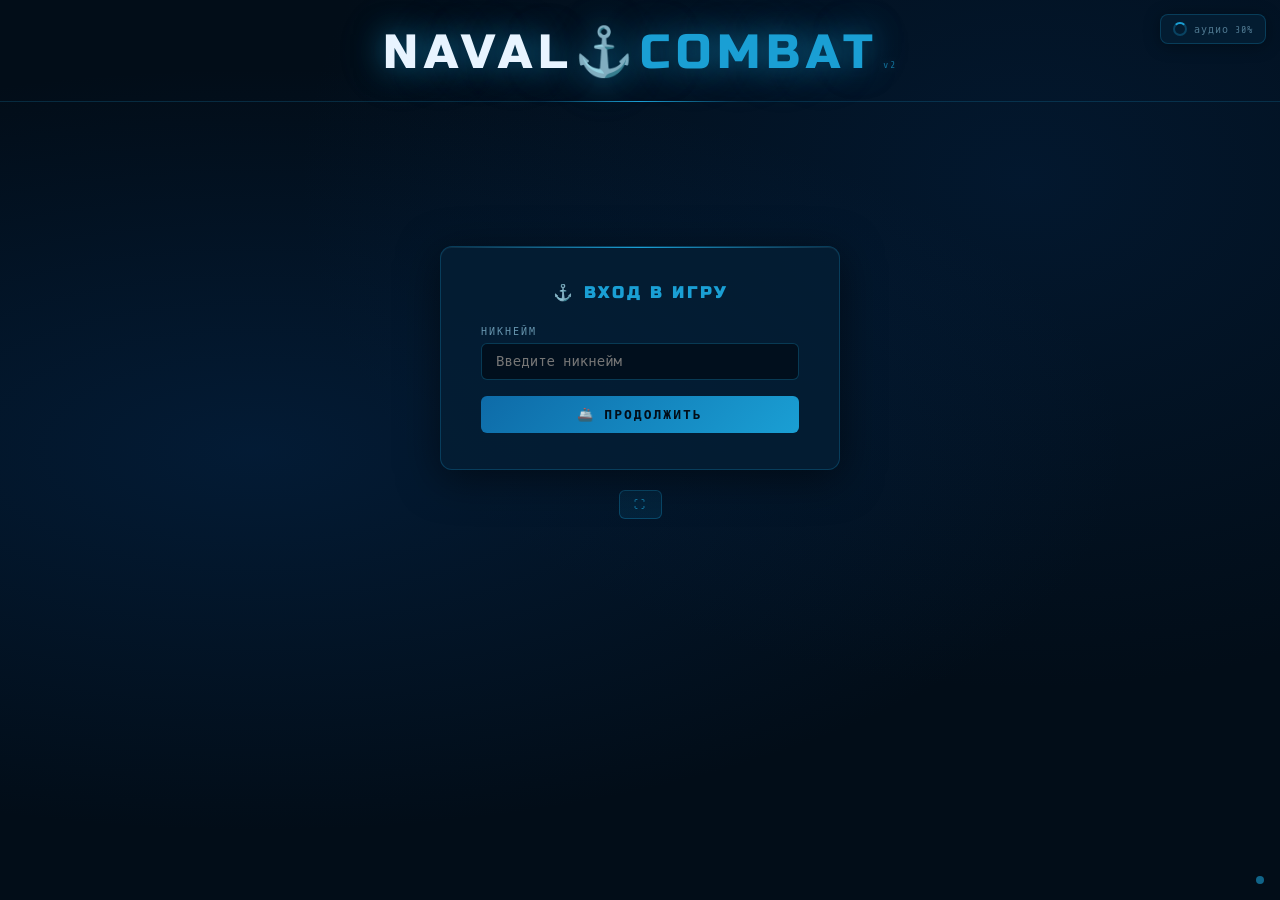
==== commit 18dc04a3: "Счётчики оставшихся ходов под шкалой процентов, на одной линии с ВЕРОЯТНОСТЬ ПОБЕДЫ Что изменено:  В" ====
--- a/index.html
+++ b/index.html
@@ -230,7 +230,11 @@
           <div class="win-prob-fill-enemy" id="winProbFillEnemy" style="width:50%"></div>
           <div class="win-prob-divider" id="winProbDivider" style="left:50%"></div>
         </div>
-        <div class="win-prob-title">ВЕРОЯТНОСТЬ ПОБЕДЫ</div>
+        <div class="win-prob-meta">
+          <div class="win-prob-turns-player" id="winProbTurnsPlayer">ХОДОВ: 100</div>
+          <div class="win-prob-title">ВЕРОЯТНОСТЬ ПОБЕДЫ</div>
+          <div class="win-prob-turns-enemy" id="winProbTurnsEnemy">ХОДОВ: 100</div>
+        </div>
       </div>
       
 
--- a/styles/main.css
+++ b/styles/main.css
@@ -1404,6 +1404,12 @@
 display: inline-block;
 text-align: right;
 }
+.win-prob-meta {
+display: flex;
+justify-content: space-between;
+align-items: center;
+gap: 8px;
+}
 .win-prob-title {
 font-size: 9px;
 letter-spacing: 2px;
@@ -1411,6 +1417,16 @@
 text-align: center;
 flex: 1;
 }
+.win-prob-turns-player,
+.win-prob-turns-enemy {
+font-size: 9px;
+letter-spacing: 1px;
+font-family: 'Share Tech Mono', monospace;
+font-variant-numeric: tabular-nums;
+white-space: nowrap;
+}
+.win-prob-turns-player { color: rgba(125,255,179,0.8); }
+.win-prob-turns-enemy { color: rgba(255,153,153,0.8); }
 .win-prob-track {
 position: relative;
 width: 100%;
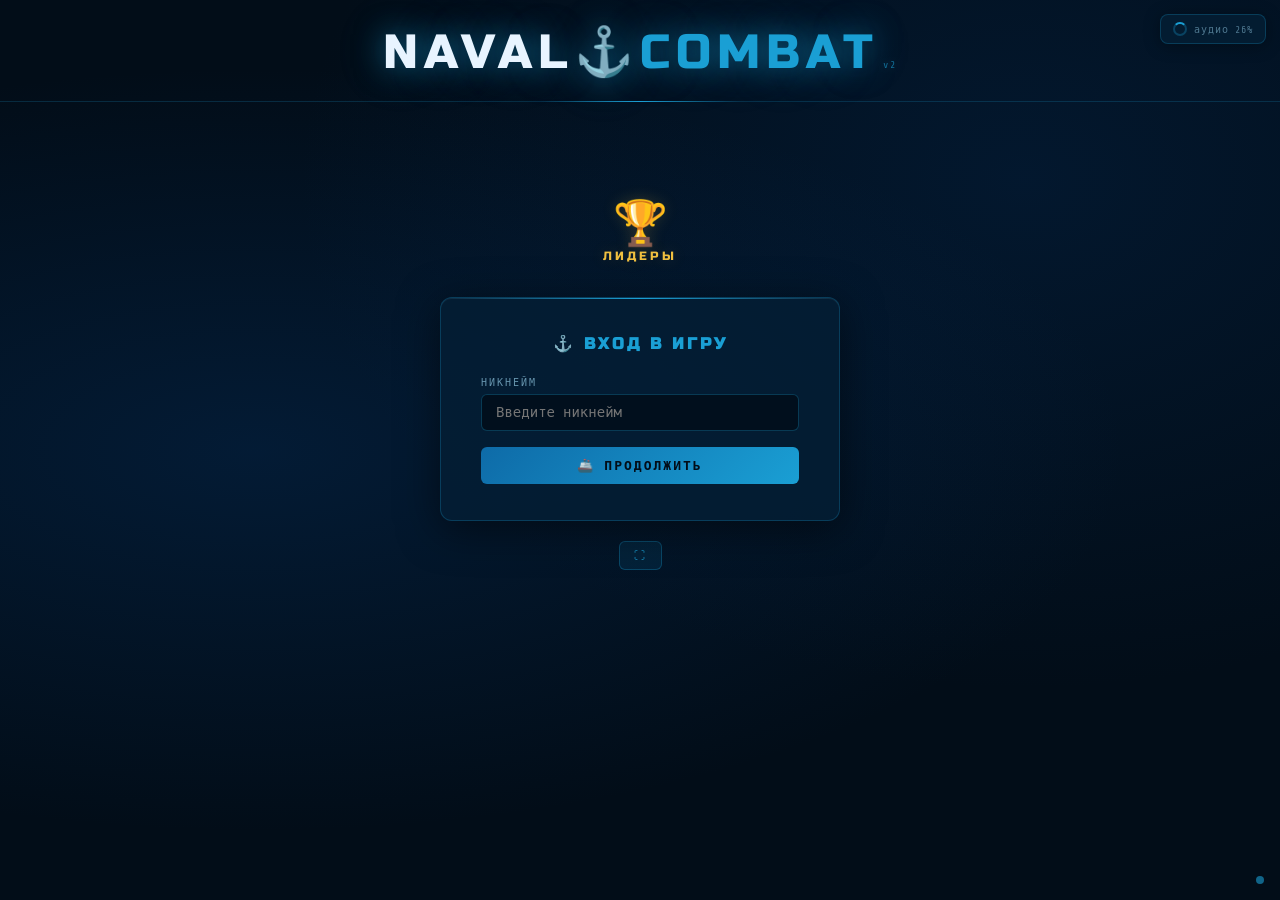
==== commit 1955b841: "Добавлена таблица лидеров и API статистики, вынесен UI лидеров в отдельные файлы Добавлен новый back" ====
--- a/index.html
+++ b/index.html
@@ -9,6 +9,7 @@
 <link rel="stylesheet" href="./styles/ios_silent_note.css">
 <link rel="stylesheet" href="./styles/ping_monitor.css">
 <link rel="stylesheet" href="./styles/network_tracker_button.css">
+<link rel="stylesheet" href="./styles/leaderboard.css">
 
 </head>
 <body>
@@ -99,6 +100,10 @@
 
   <!-- ── ЭКРАН ВХОДА ──────────────────────────────────── -->
   <div id="loginScreen">
+    <button class="login-leaderboard-trigger" id="btnLeaderboard" onclick="openLeaderboard()" aria-label="Открыть таблицу лидеров" title="Таблица лидеров">
+      <span class="login-leaderboard-icon">🏆</span>
+      <span class="login-leaderboard-label">ЛИДЕРЫ</span>
+    </button>
     <div class="login-card">
       <h2>⚓ ВХОД В ИГРУ</h2>
       <div class="field-group">
@@ -303,6 +308,10 @@
           <button class="btn btn-ghost btn-sm" onclick="openAudioProb()">🎲 Рандом</button>
           <button type="button" class="btn btn-ghost btn-sm" id="adminAudioToggle" title="Переключить audio_v1 / audio_v2 (перезагрузка)"></button>
         </div>
+        <details class="admin-audio-inline">
+          <summary>🔊 АУДИО СВОДКА</summary>
+          <div class="admin-audio-inline-body" id="adminAudioInlineBody"></div>
+        </details>
 
         <div class="admin-divider"></div>
         <div class="admin-section-label">УПРАВЛЕНИЕ</div>
@@ -381,10 +390,13 @@
 </div>
 
 <script src="./scripts/client.js"></script>
+<script src="./scripts/leaderboard.js"></script>
 <script src="./scripts/audio_engine/audio_pool.js"></script>
 <script src="./scripts/audio_engine/audio_switcher.js"></script>
 <script src="./scripts/audio_engine/audio_v2_clear_pcm_buffers.js"></script>
 <script src="./scripts/system/admin_monitor.js"></script>
+<script src="./scripts/audio_engine/admin_pcm_autocleanup.js"></script>
+<script src="./scripts/audio_engine/admin_audio_inline.js"></script>
 <script src="./scripts/system/network_tracker.js"></script>
 <script src="./scripts/system/network_tracker_button.js"></script>
 <script src="./scripts/system/ping_monitor.js"></script>
--- a/styles/admin_monitor.css
+++ b/styles/admin_monitor.css
@@ -260,7 +260,8 @@
 }
 .mon-val-group { display: flex; align-items: center; gap: 6px; flex-wrap: wrap; }
 
-.monitor-card input.mon-limit-input {
+.monitor-card input.mon-limit-input,
+.admin-audio-inline input.mon-limit-input {
   width: 62px;
   padding: 2px 6px;
   border-radius: 4px;
@@ -271,17 +272,20 @@
   font-family: "Share Tech Mono", ui-monospace, monospace;
   text-align: center;
 }
-.monitor-card input.mon-limit-input:focus {
+.monitor-card input.mon-limit-input:focus,
+.admin-audio-inline input.mon-limit-input:focus {
   outline: none;
   border-color: rgba(240,192,64,0.55);
   box-shadow: 0 0 0 1px rgba(240,192,64,0.18);
 }
-.monitor-card .mon-limit-control {
+.monitor-card .mon-limit-control,
+.admin-audio-inline .mon-limit-control {
   display: inline-flex;
   align-items: center;
   gap: 4px;
 }
-.monitor-card button.mon-limit-btn {
+.monitor-card button.mon-limit-btn,
+.admin-audio-inline button.mon-limit-btn {
   min-width: 22px;
   height: 22px;
   padding: 0;
@@ -294,15 +298,18 @@
   font-size: 13px;
   font-weight: 700;
 }
-.monitor-card button.mon-limit-btn:hover {
+.monitor-card button.mon-limit-btn:hover,
+.admin-audio-inline button.mon-limit-btn:hover {
   border-color: rgba(26,159,212,0.5);
   background: rgba(26,159,212,0.2);
 }
-.monitor-card button.mon-limit-btn:active {
+.monitor-card button.mon-limit-btn:active,
+.admin-audio-inline button.mon-limit-btn:active {
   transform: translateY(1px);
 }
 
-.monitor-card button.mon-clear-pcm {
+.monitor-card button.mon-clear-pcm,
+.admin-audio-inline button.mon-clear-pcm {
   margin-left: 4px;
   padding: 2px 8px;
   font-size: 9px;
@@ -315,11 +322,13 @@
   background: rgba(231,76,60,0.15);
   color: rgba(255,180,160,0.95);
 }
-.monitor-card button.mon-clear-pcm:hover {
+.monitor-card button.mon-clear-pcm:hover,
+.admin-audio-inline button.mon-clear-pcm:hover {
   border-color: rgba(231,76,60,0.55);
   background: rgba(231,76,60,0.22);
 }
-.monitor-card button.mon-clear-pcm:active {
+.monitor-card button.mon-clear-pcm:active,
+.admin-audio-inline button.mon-clear-pcm:active {
   opacity: 0.9;
 }
 .mon-green { color: #7dffb3 !important; }
@@ -605,4 +614,43 @@
 .admin-confirm-actions .btn {
   flex: 1;
   min-width: 120px;
+}
+
+.admin-audio-inline {
+  margin-top: 8px;
+  border: 1px solid rgba(26,159,212,0.16);
+  border-radius: 10px;
+  background: rgba(2,13,24,0.35);
+  overflow: hidden;
+}
+.admin-audio-inline > summary {
+  cursor: pointer;
+  padding: 10px 12px;
+  font-size: 10px;
+  letter-spacing: 1.4px;
+  color: rgba(168,228,255,0.72);
+  list-style: none;
+  user-select: none;
+}
+.admin-audio-inline > summary::-webkit-details-marker,
+.admin-audio-inline > summary::marker {
+  display: none;
+}
+.admin-audio-inline > summary::after {
+  content: "▶";
+  float: right;
+  opacity: 0.75;
+  transition: transform 0.2s ease;
+}
+.admin-audio-inline[open] > summary::after {
+  transform: rotate(90deg);
+}
+.admin-audio-inline-body {
+  padding: 0 10px 10px;
+  display: flex;
+  flex-direction: column;
+  gap: 10px;
+}
+.admin-audio-inline .mon-section {
+  margin: 0;
 }
--- a/styles/leaderboard.css
+++ b/styles/leaderboard.css
@@ -0,0 +1,217 @@
+.leaderboard-overlay{
+  display:none;
+  position:fixed;
+  inset:0;
+  background: rgba(2,13,24,0.92);
+  z-index: 1400;
+  align-items:center;
+  justify-content:center;
+  backdrop-filter: blur(5px);
+  -webkit-backdrop-filter: blur(5px);
+  padding: 16px;
+}
+
+.leaderboard-overlay.show{ display:flex; }
+
+.leaderboard-card{
+  background: rgba(4,31,53,0.98);
+  border: 1px solid rgba(26,159,212,0.45);
+  border-radius: 14px;
+  padding: 22px 22px 18px;
+  width: 100%;
+  max-width: 720px;
+  max-height: 85vh;
+  overflow: hidden;
+  box-shadow: 0 0 60px rgba(26,159,212,0.15);
+  position: relative;
+}
+
+.leaderboard-close{
+  position:absolute;
+  top: 14px;
+  right: 16px;
+  background:none;
+  border:none;
+  color: rgba(168,228,255,0.55);
+  font-size: 18px;
+  cursor:pointer;
+  line-height: 1;
+  padding: 6px;
+  transition: color 0.15s;
+}
+.leaderboard-close:hover{ color: var(--foam); }
+
+.leaderboard-title{
+  font-family: 'Russo One', sans-serif;
+  font-size: 13px;
+  letter-spacing: 3px;
+  color: var(--gold);
+  margin-bottom: 6px;
+  text-shadow: 0 0 18px rgba(240,192,64,0.15);
+}
+
+.leaderboard-subtitle{
+  font-size: 10px;
+  letter-spacing: 1px;
+  color: rgba(168,228,255,0.4);
+  margin-bottom: 14px;
+}
+
+.leaderboard-table-wrap{
+  overflow:auto;
+  max-height: calc(85vh - 140px);
+  border-radius: 10px;
+  border: 1px solid rgba(26,159,212,0.18);
+  background: rgba(2,13,24,0.35);
+}
+.leaderboard-table-wrap::-webkit-scrollbar{ height: 6px; width: 6px; }
+.leaderboard-table-wrap::-webkit-scrollbar-thumb{ background: rgba(26,159,212,0.25); border-radius: 6px; }
+
+.leaderboard-table{
+  width: 100%;
+  border-collapse: collapse;
+  font-size: 11px;
+}
+
+.leaderboard-table thead th{
+  position: sticky;
+  top: 0;
+  background: rgba(2,13,24,0.95);
+  text-align: left;
+  font-size: 9px;
+  letter-spacing: 2px;
+  color: rgba(168,228,255,0.45);
+  padding: 10px 10px;
+  border-bottom: 1px solid rgba(26,159,212,0.18);
+  white-space: nowrap;
+}
+
+.leaderboard-table tbody td{
+  padding: 10px 10px;
+  border-bottom: 1px solid rgba(26,159,212,0.08);
+  color: rgba(232,244,255,0.92);
+  white-space: nowrap;
+}
+
+.leaderboard-table tbody tr.lb-row{
+  cursor: pointer;
+  outline: none;
+}
+.leaderboard-table tbody tr.lb-row:hover td{
+  background: rgba(26,159,212,0.08);
+}
+.leaderboard-table tbody tr.lb-row:focus td{
+  background: rgba(26,159,212,0.10);
+}
+
+.leaderboard-table .lb-nick{
+  max-width: 320px;
+  overflow: hidden;
+  text-overflow: ellipsis;
+}
+
+.leaderboard-table .lb-wins{
+  font-weight: bold;
+  color: rgba(240,192,64,0.95);
+}
+
+.leaderboard-table tbody tr.lb-row.lb-alt td{
+  background: rgba(26,159,212,0.04);
+}
+
+.leaderboard-table tbody tr.is-top td{
+  background: transparent;
+  color: rgba(232,244,255,0.92);
+  font-weight: normal;
+  border-bottom: 1px solid rgba(26,159,212,0.08);
+}
+
+.leaderboard-table tbody tr.is-expanded td{
+  border-bottom: 1px solid rgba(26,159,212,0.08);
+}
+
+.leaderboard-table tbody tr.lb-details td{
+  padding: 0;
+  background: rgba(2,13,24,0.55);
+  border-bottom: 1px solid rgba(26,159,212,0.10);
+}
+
+.lb-details-grid{
+  display: grid;
+  grid-template-columns: repeat(2, minmax(0, 1fr));
+  gap: 10px;
+  padding: 12px 12px 14px;
+}
+
+@media (min-width: 560px){
+  .lb-details-grid{ grid-template-columns: repeat(3, minmax(0, 1fr)); }
+}
+
+.lb-metric{
+  background: rgba(4,31,53,0.85);
+  border: 1px solid rgba(26,159,212,0.18);
+  border-radius: 10px;
+  padding: 10px 10px;
+}
+
+.lb-k{
+  font-size: 9px;
+  letter-spacing: 2px;
+  color: rgba(168,228,255,0.45);
+  text-transform: uppercase;
+  margin-bottom: 6px;
+}
+.lb-v{
+  font-size: 13px;
+  letter-spacing: 1px;
+  color: rgba(232,244,255,0.95);
+}
+
+.leaderboard-actions{
+  display:flex;
+  justify-content: flex-end;
+  gap: 10px;
+  margin-top: 12px;
+}
+
+#btnLeaderboard{
+  min-width: 44px;
+}
+
+.login-leaderboard-trigger{
+  align-self: center;
+  margin: 6px 0 14px;
+  padding: 0;
+  border: none;
+  background: transparent;
+  color: var(--gold);
+  display: inline-flex;
+  flex-direction: column;
+  align-items: center;
+  justify-content: center;
+  gap: 4px;
+  cursor: pointer;
+  text-shadow: 0 0 16px rgba(240,192,64,0.2);
+  transition: transform 0.15s ease, color 0.15s ease, text-shadow 0.15s ease;
+}
+.login-leaderboard-trigger:hover{
+  color: #ffd56a;
+  transform: translateY(-1px) scale(1.02);
+  text-shadow: 0 0 22px rgba(240,192,64,0.35);
+}
+.login-leaderboard-trigger:focus-visible{
+  outline: 2px solid rgba(240,192,64,0.55);
+  outline-offset: 6px;
+  border-radius: 10px;
+}
+
+.login-leaderboard-icon{
+  font-size: 44px;
+  line-height: 1;
+}
+.login-leaderboard-label{
+  font-family: 'Russo One', sans-serif;
+  font-size: 12px;
+  letter-spacing: 3px;
+}
+
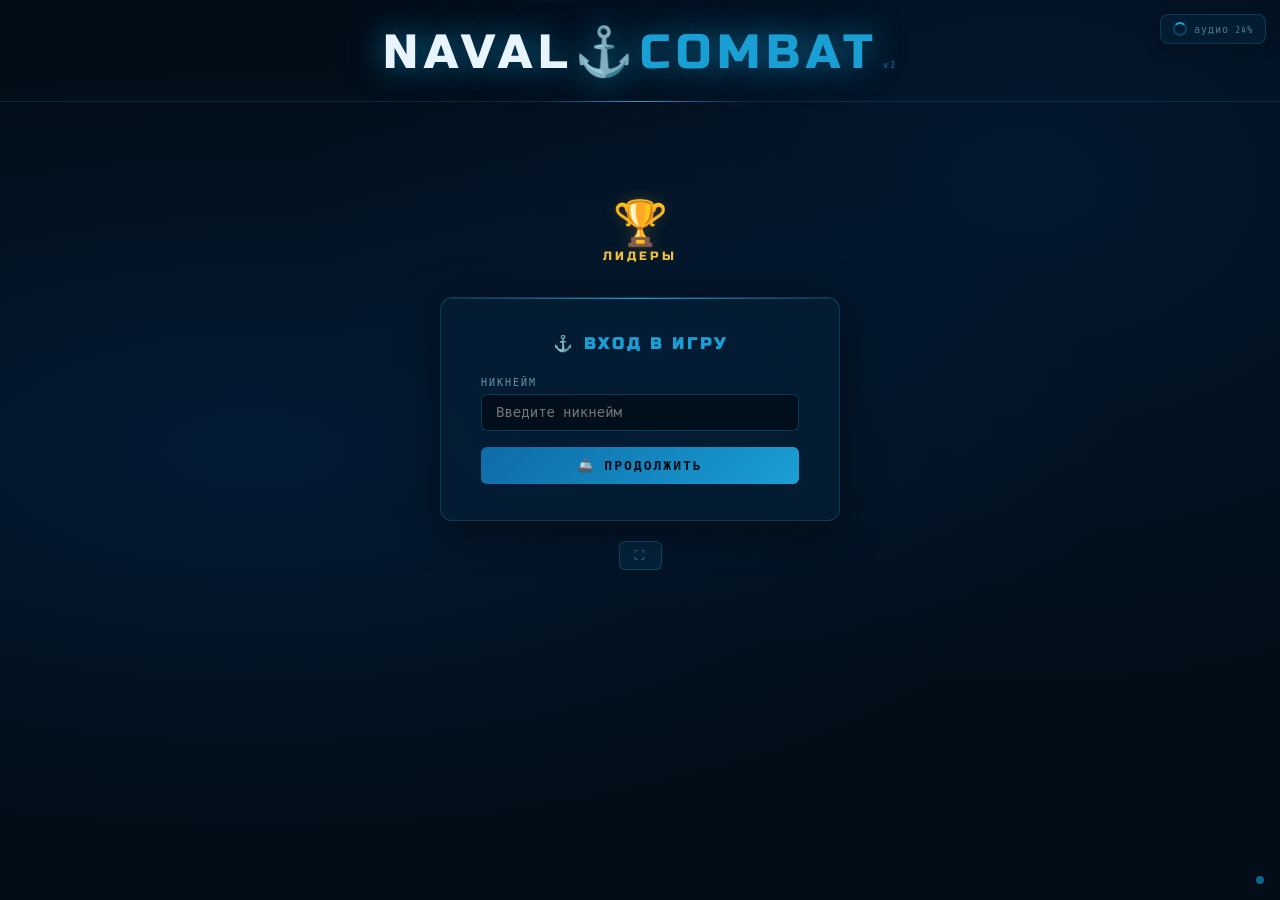
==== commit d2ca18ac: "refactor(frontend): модульный engine, группы стилей, README - Разбит монолитный scripts/engine.js на" ====
--- a/index.html
+++ b/index.html
@@ -4,12 +4,7 @@
 <meta charset="UTF-8">
 <meta name="viewport" content="width=device-width, initial-scale=1.0, maximum-scale=1.0, user-scalable=no">
 <title>NAVAL COMBAT</title>
-<link rel="stylesheet" href="./styles/main.css">
-<link rel="stylesheet" href="./styles/admin_monitor.css">
-<link rel="stylesheet" href="./styles/ios_silent_note.css">
-<link rel="stylesheet" href="./styles/ping_monitor.css">
-<link rel="stylesheet" href="./styles/network_tracker_button.css">
-<link rel="stylesheet" href="./styles/leaderboard.css">
+<link rel="stylesheet" href="./styles/entry.css">
 
 </head>
 <body>
@@ -390,7 +385,7 @@
 </div>
 
 <script src="./scripts/client.js"></script>
-<script src="./scripts/leaderboard.js"></script>
+<script src="./scripts/engine/leaderboard.js"></script>
 <script src="./scripts/audio_engine/audio_pool.js"></script>
 <script src="./scripts/audio_engine/audio_switcher.js"></script>
 <script src="./scripts/audio_engine/audio_v2_clear_pcm_buffers.js"></script>
@@ -400,8 +395,12 @@
 <script src="./scripts/system/network_tracker.js"></script>
 <script src="./scripts/system/network_tracker_button.js"></script>
 <script src="./scripts/system/ping_monitor.js"></script>
-<script src="./scripts/placement_setup.js"></script>
-<script src="./scripts/engine.js"></script>
+<script src="./scripts/engine/placement_setup.js"></script>
+<script src="./scripts/engine/online/api_transport.js"></script>
+<script src="./scripts/engine/shared/entry_boards.js"></script>
+<script src="./scripts/engine/online/match_room_sync.js"></script>
+<script src="./scripts/engine/solo/solo_modes.js"></script>
+<script src="./scripts/engine/shared/bootstrap_init.js"></script>
 <script src="./scripts/system/mouse_easteregg.js"></script>
 <script src="./scripts/system/ios_silent_note.js"></script>
 </body>
--- a/styles/entry.css
+++ b/styles/entry.css
@@ -0,0 +1,7 @@
+/* Список стилей: порядок = порядок каскада */
+@import url("./load/main.css");
+@import url("./load/admin_monitor.css");
+@import url("./load/ios_silent_note.css");
+@import url("./load/ping_monitor.css");
+@import url("./load/network_tracker_button.css");
+@import url("./load/leaderboard.css");
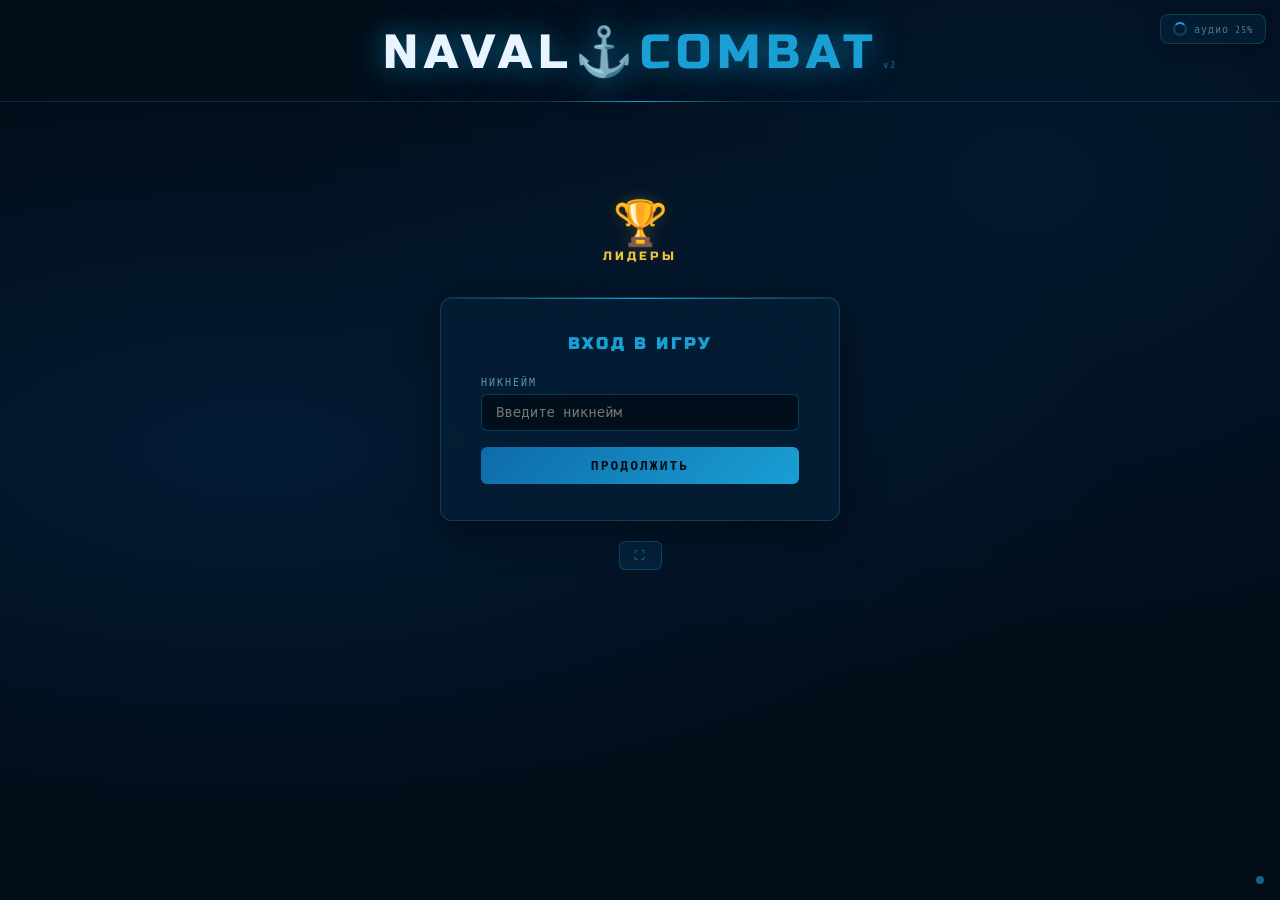
==== commit d29642c8: "Удалены некоторые эмодзи из интерфейса" ====
--- a/index.html
+++ b/index.html
@@ -54,7 +54,7 @@
     </table>
     <div id="audioDebugNow" style="margin:-8px 0 10px;color:rgba(168,228,255,0.65);font-size:10px;letter-spacing:1px;"></div>
     <div class="audio-debug-actions">
-      <button class="btn btn-ghost btn-sm" onclick="reloadAudioCache()">🔄 Перезаписать кэш</button>
+      <button class="btn btn-ghost btn-sm" onclick="reloadAudioCache()">Перезаписать кэш</button>
       <span class="audio-debug-total" id="audioDebugTotal"></span>
     </div>
   </div>
@@ -100,12 +100,12 @@
       <span class="login-leaderboard-label">ЛИДЕРЫ</span>
     </button>
     <div class="login-card">
-      <h2>⚓ ВХОД В ИГРУ</h2>
+      <h2>ВХОД В ИГРУ</h2>
       <div class="field-group">
         <label>НИКНЕЙМ</label>
         <input type="text" id="inNickname" placeholder="Введите никнейм" maxlength="20" autocomplete="off">
       </div>
-      <button class="btn btn-primary" onclick="goToLobby()">🚢 ПРОДОЛЖИТЬ</button>
+      <button class="btn btn-primary" onclick="goToLobby()">ПРОДОЛЖИТЬ</button>
       <div id="loginMsg"></div>
     </div>
         <!-- Окно с уведомлением о режиме беззвучного -->
@@ -121,18 +121,18 @@
   <!-- ── ЭКРАН ЛОББИ ──────────────────────────────────── -->
   <div id="lobbyScreen">
     <div class="lobby-card">
-      <h2>🎯 СОЗДАТЬ КОМНАТУ</h2>
+      <h2>СОЗДАТЬ КОМНАТУ</h2>
       <div class="field-group">
         <label>ВАШЕ ИМЯ: <span id="lobbyNickname" style="color:var(--foam);"></span></label>
       </div>
-      <button class="btn btn-primary" style="margin-bottom:10px;" onclick="startSoloGame()">🤖 ИГРАТЬ С КОМПЬЮТЕРОМ</button>
-      <button class="btn btn-ghost" onclick="createRoom()">⚓ СОЗДАТЬ ОНЛАЙН КОМНАТУ</button>
+      <button class="btn btn-primary" style="margin-bottom:10px;" onclick="startSoloGame()">ИГРАТЬ С КОМПЬЮТЕРОМ</button>
+      <button class="btn btn-ghost" onclick="createRoom()">СОЗДАТЬ ОНЛАЙН КОМНАТУ</button>
       <div id="createMsg"></div>
     </div>
 
     <div class="lobby-card">
       <h2 style="display:flex;align-items:center;justify-content:space-between;">
-        <span>🌊 КОМНАТЫ</span>
+        <span>КОМНАТЫ</span>
         <span id="roomsTimer" style="font-size:10px;color:rgba(168,228,255,0.3);letter-spacing:1px;font-family:'Share Tech Mono',monospace;"></span>
       </h2>
       <div class="rooms-list" id="roomsList">
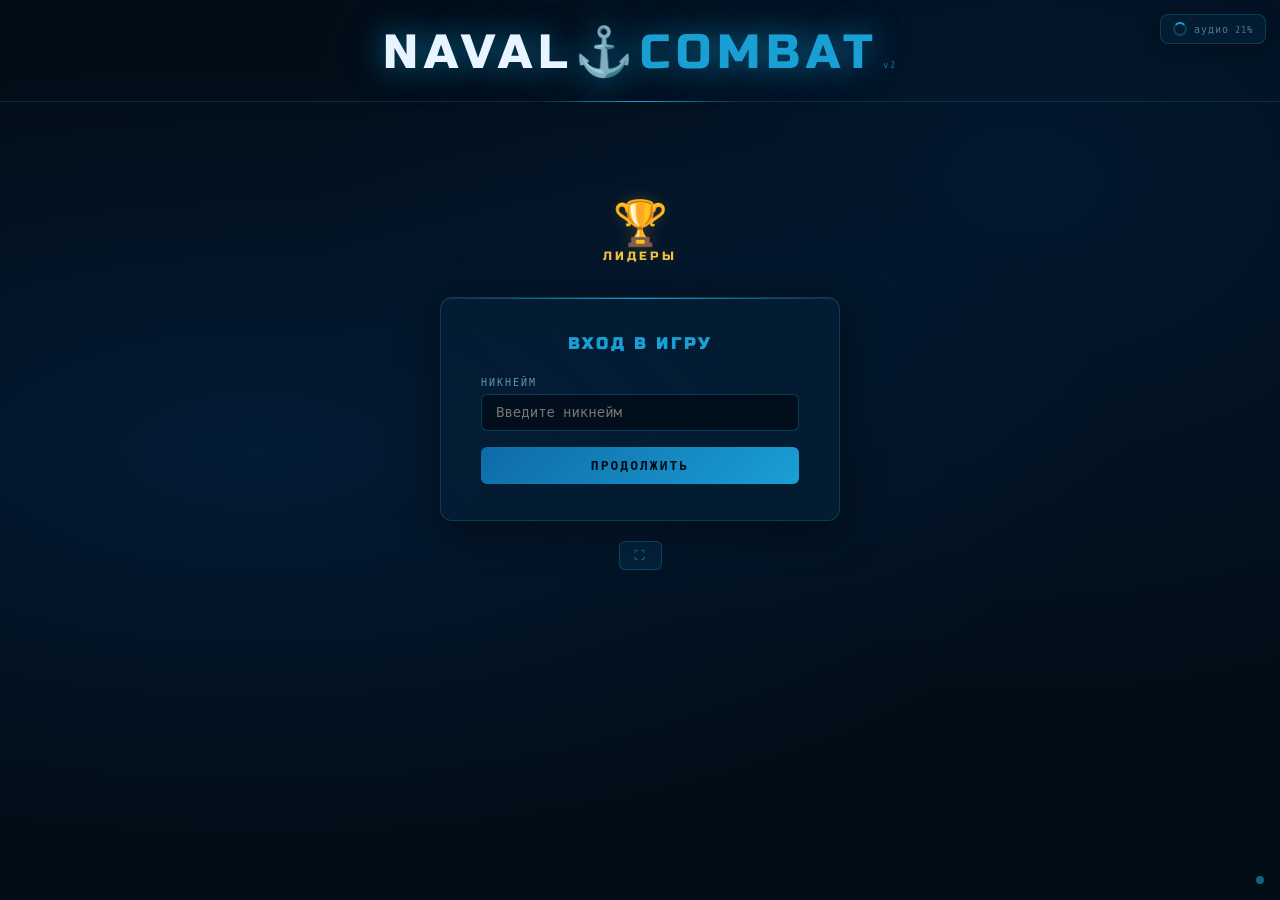
==== commit 2676c374: "feat(online): открытые/закрытые комнаты, пароль и поиск Добавлен выбор типа комнаты (открытая/закрыт" ====
--- a/index.html
+++ b/index.html
@@ -135,6 +135,10 @@
         <span>КОМНАТЫ</span>
         <span id="roomsTimer" style="font-size:10px;color:rgba(168,228,255,0.3);letter-spacing:1px;font-family:'Share Tech Mono',monospace;"></span>
       </h2>
+      <div class="field-group rooms-search" style="margin-bottom:0;">
+        <label>ПОИСК (имя или код комнаты)</label>
+        <input type="text" id="roomsSearch" placeholder="Например: Alex или 3F7KQ" maxlength="32" autocomplete="off">
+      </div>
       <div class="rooms-list" id="roomsList">
         <div class="rooms-loading"><div class="spin-icon"></div>ЗАГРУЗКА...</div>
       </div>
@@ -398,6 +402,7 @@
 <script src="./scripts/engine/placement_setup.js"></script>
 <script src="./scripts/engine/online/api_transport.js"></script>
 <script src="./scripts/engine/shared/entry_boards.js"></script>
+<script src="./scripts/engine/online/room_access.js"></script>
 <script src="./scripts/engine/online/match_room_sync.js"></script>
 <script src="./scripts/engine/solo/solo_modes.js"></script>
 <script src="./scripts/engine/shared/bootstrap_init.js"></script>
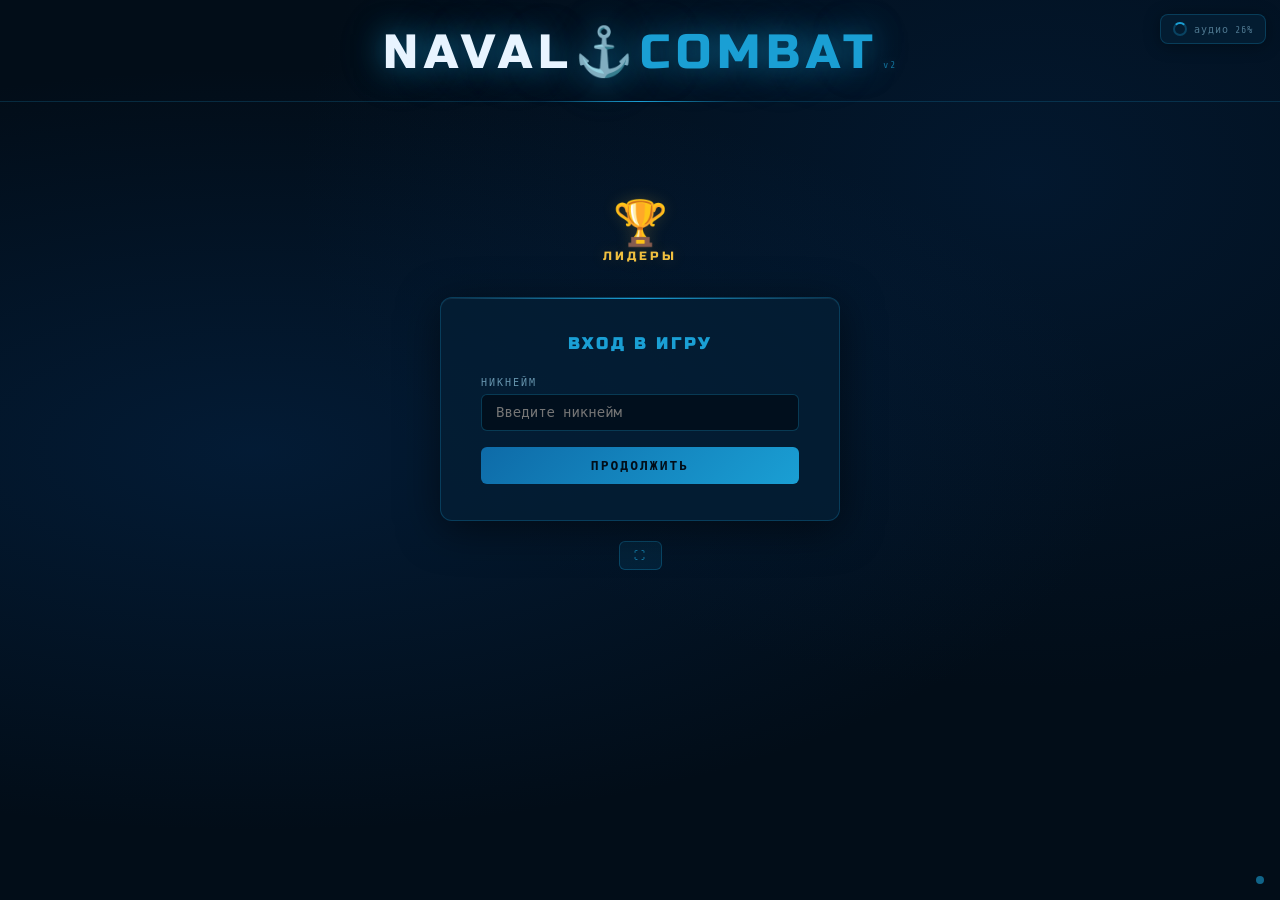
==== commit 5447b174: "Обновить polling/таймауты и логику лобби; считать TTL комнаты от createdAt - Увеличен POLL_INTERVAL " ====
--- a/index.html
+++ b/index.html
@@ -131,9 +131,12 @@
     </div>
 
     <div class="lobby-card">
-      <h2 style="display:flex;align-items:center;justify-content:space-between;">
+      <h2 style="display:flex;align-items:center;justify-content:space-between;gap:8px;">
         <span>КОМНАТЫ</span>
-        <span id="roomsTimer" style="font-size:10px;color:rgba(168,228,255,0.3);letter-spacing:1px;font-family:'Share Tech Mono',monospace;"></span>
+        <div style="display:flex;align-items:center;gap:8px;">
+          <span id="roomsTimer" style="font-size:10px;color:rgba(168,228,255,0.3);letter-spacing:1px;font-family:'Share Tech Mono',monospace;"></span>
+          <button class="btn btn-ghost btn-sm" type="button" style="width:auto;padding:6px 10px;" onclick="loadRooms()">Обновить</button>
+        </div>
       </h2>
       <div class="field-group rooms-search" style="margin-bottom:0;">
         <label>ПОИСК (имя или код комнаты)</label>
